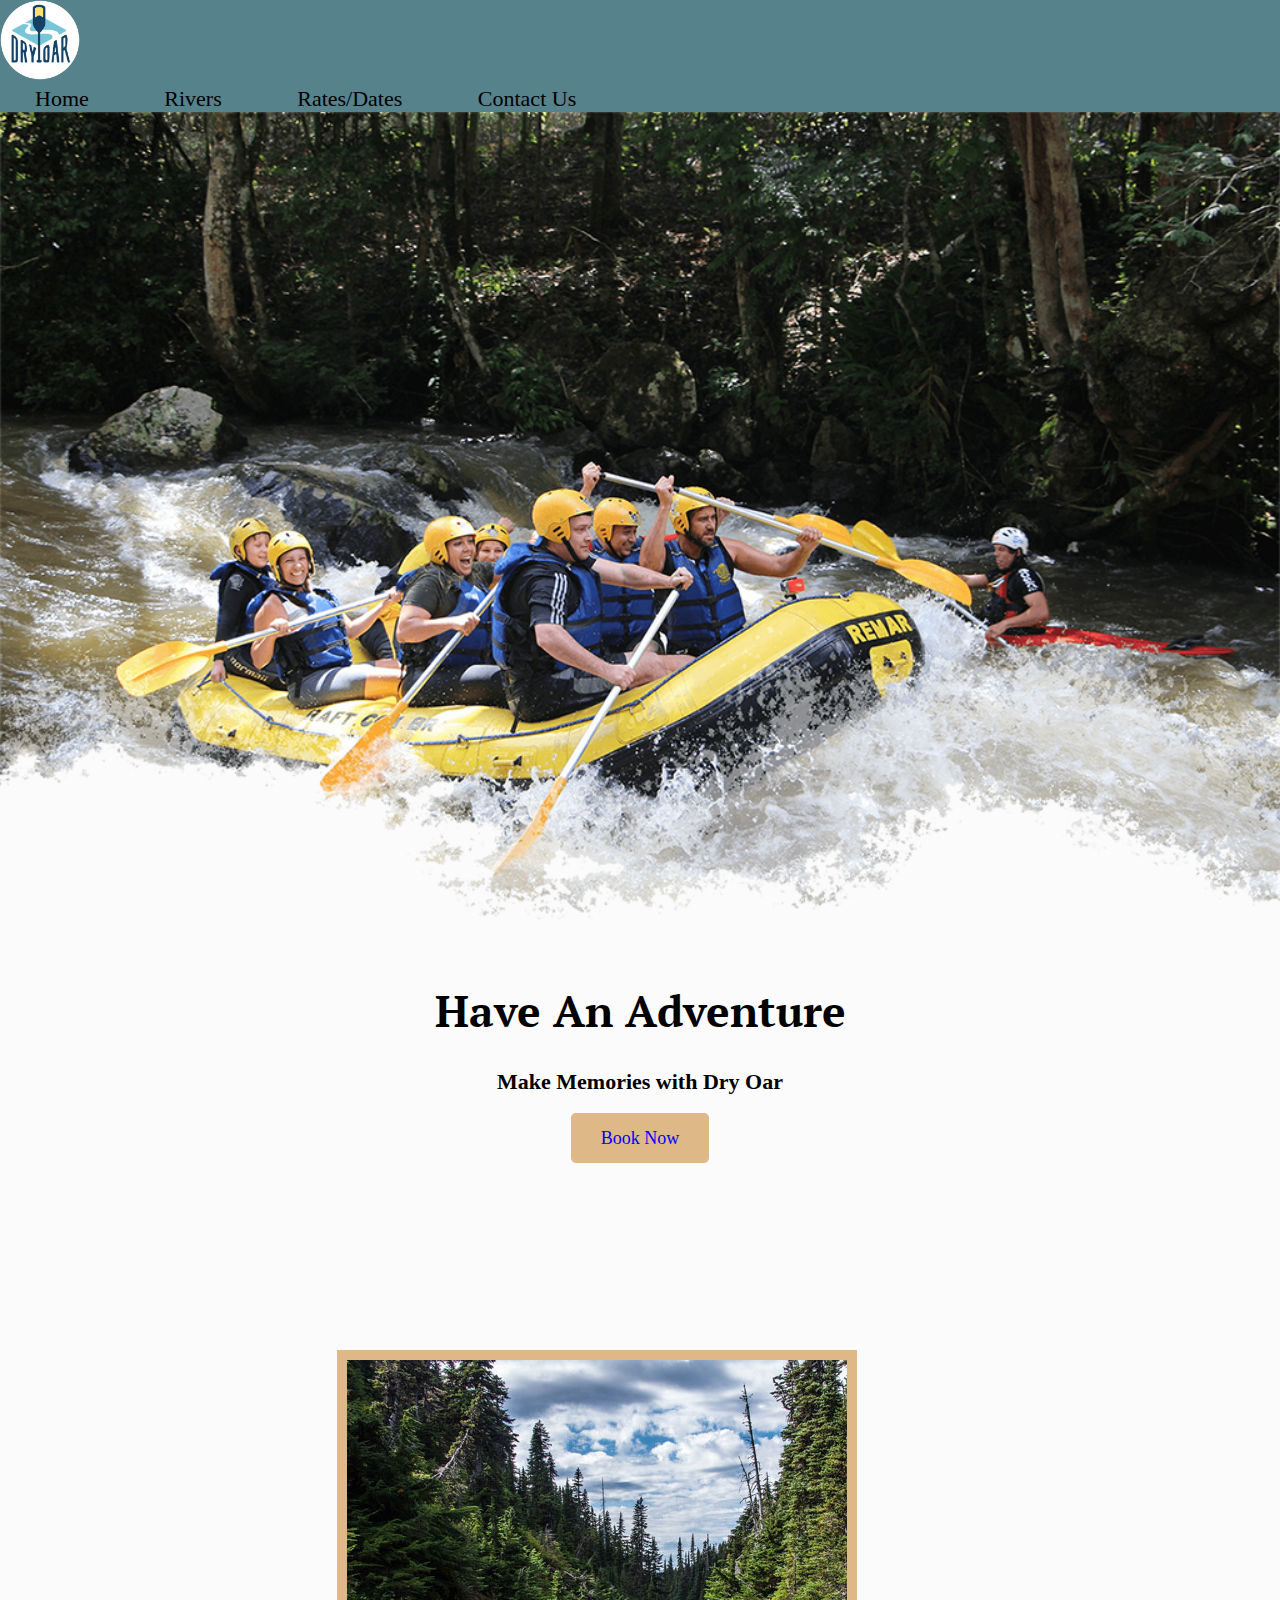
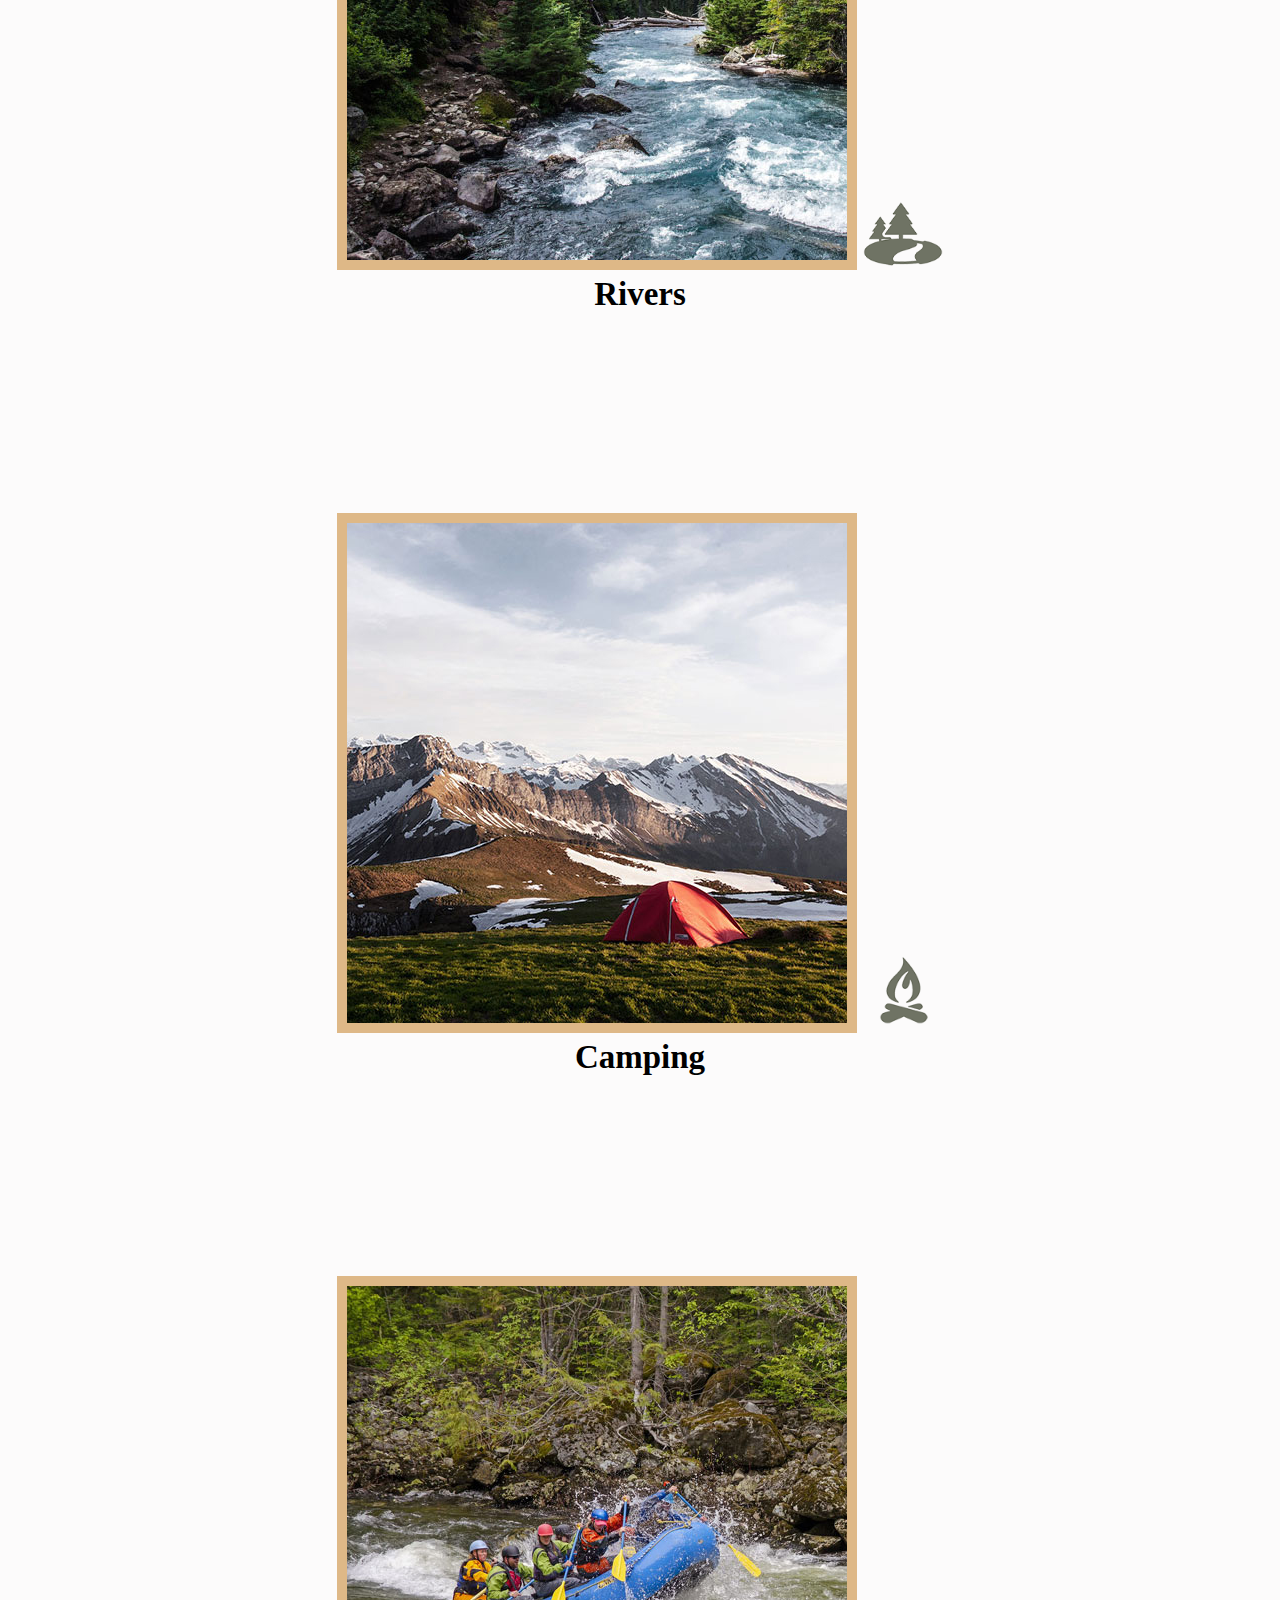
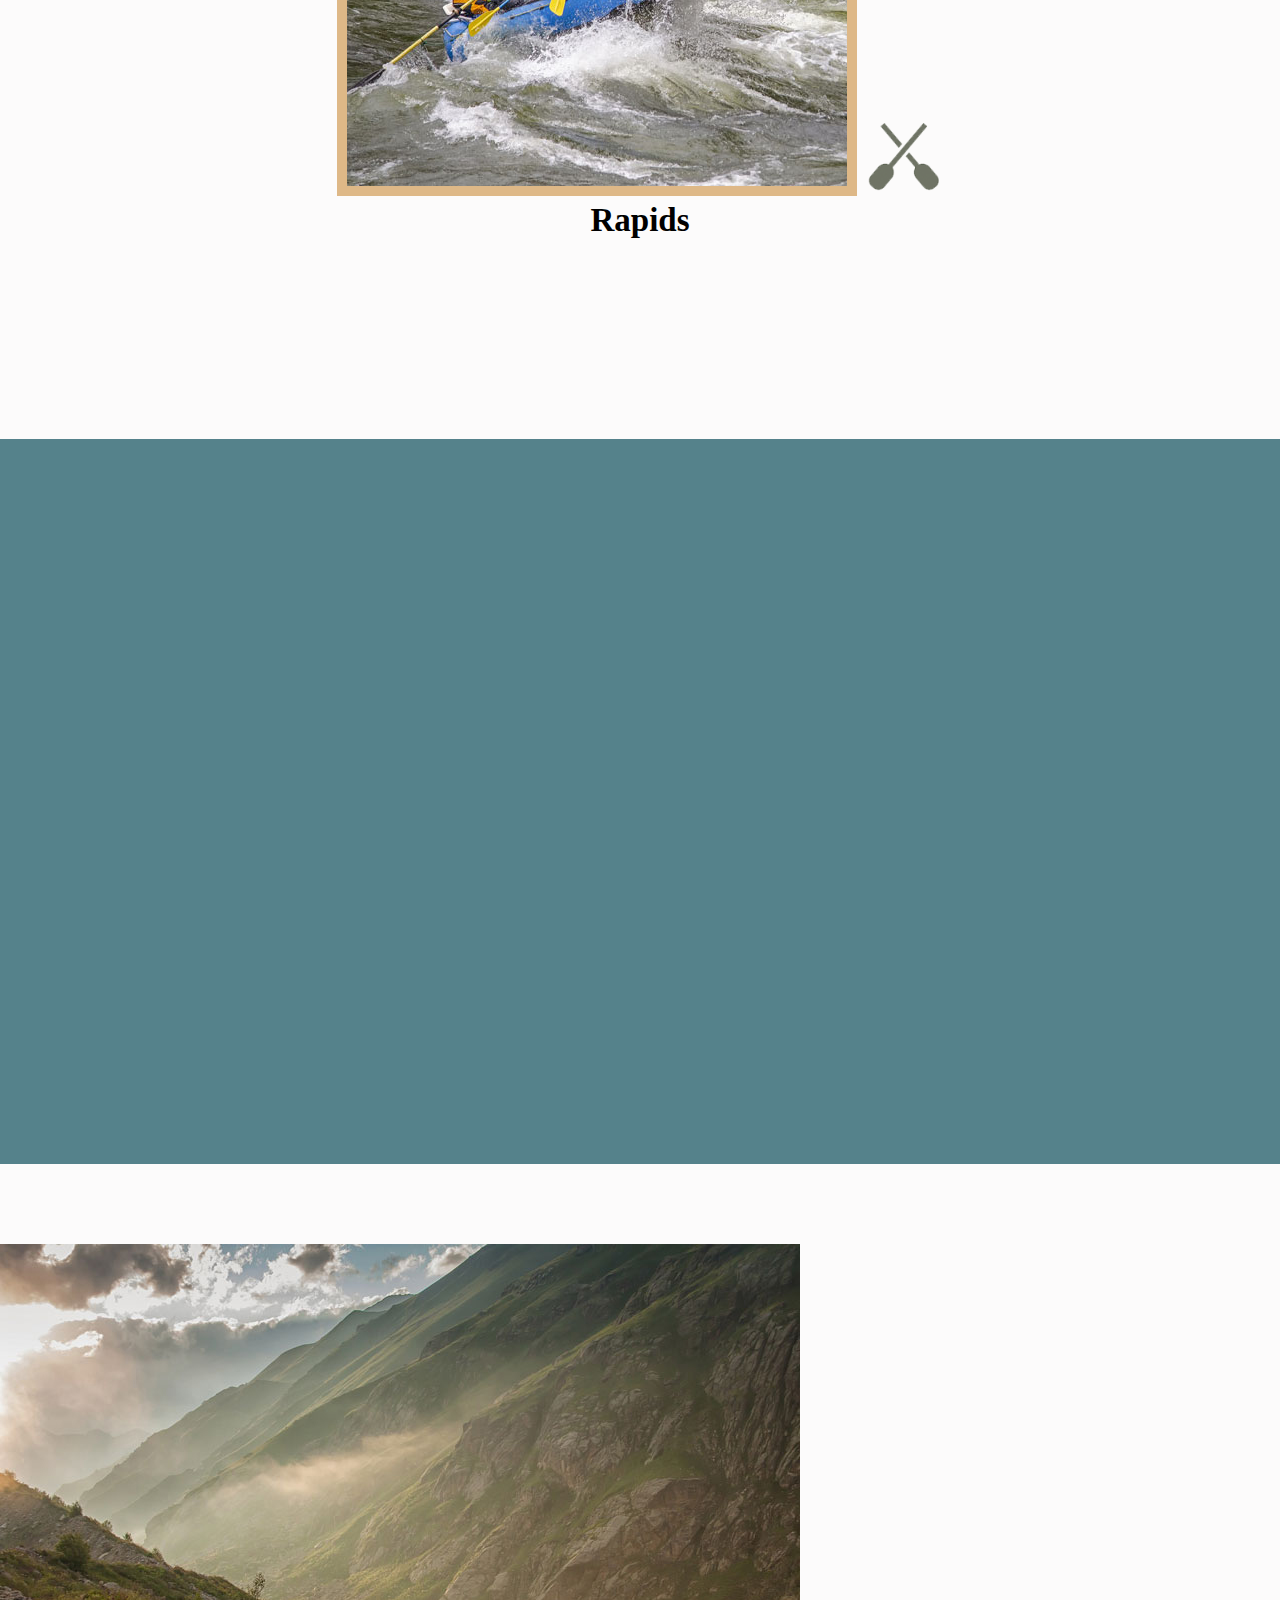
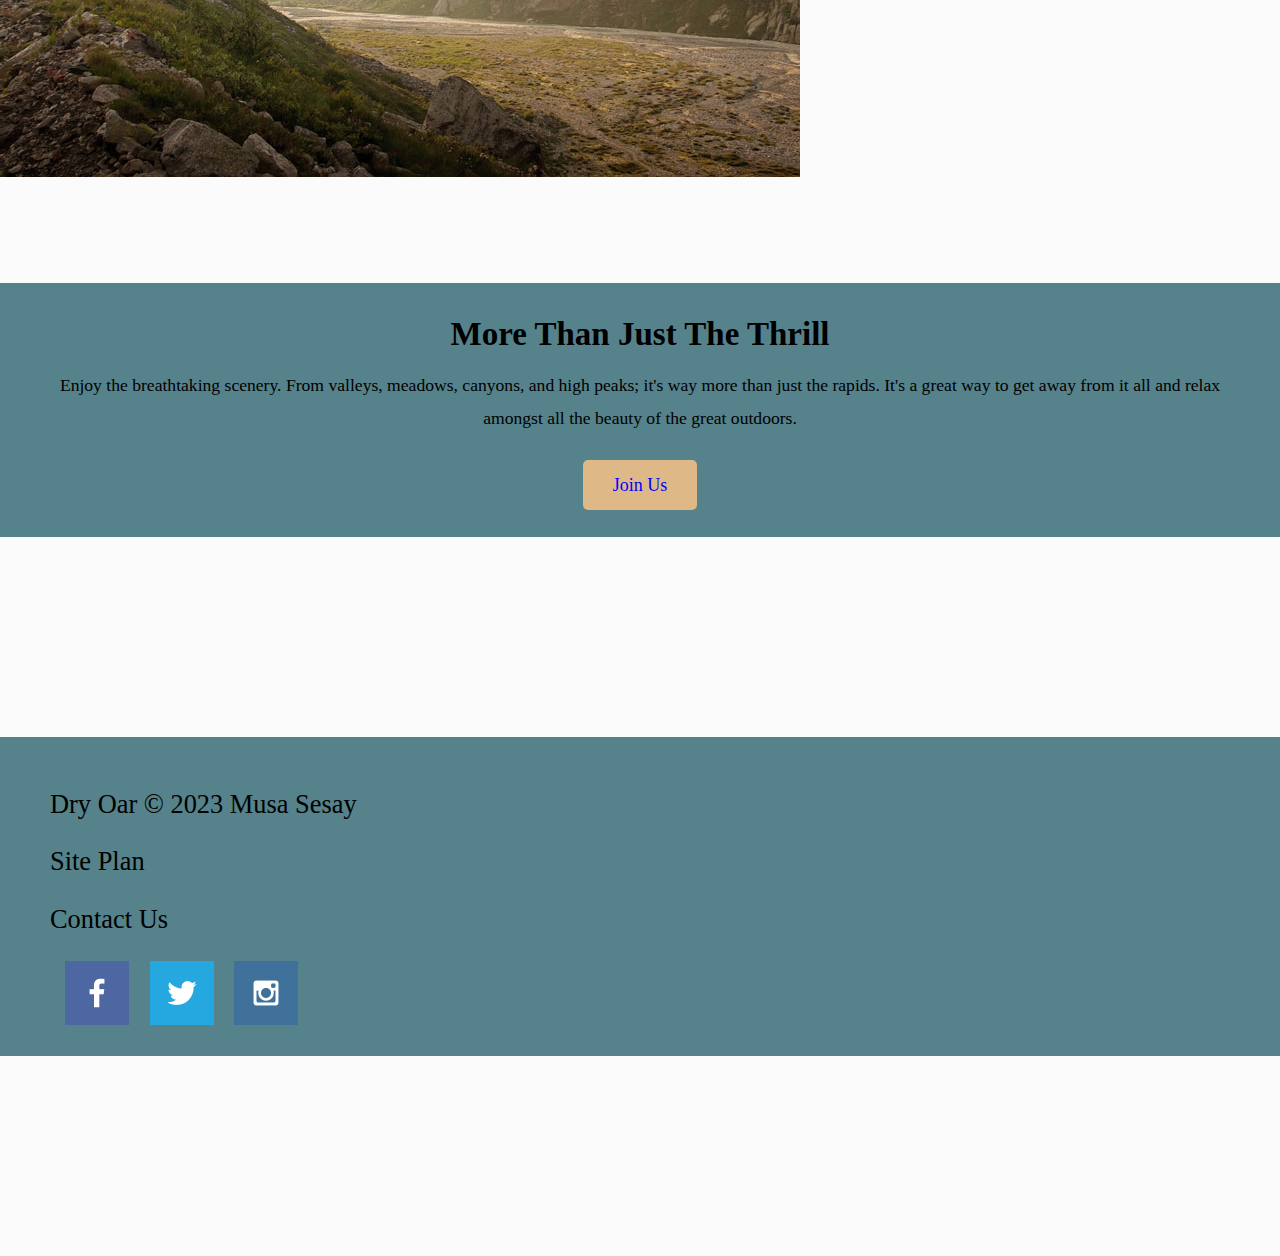
==== index.html @ 0ef4d2da "real code" ====
<!DOCTYPE html>
<html lang="en">
<head>
    <meta charset="UTF-8">
    <meta http-equiv="X-UA-Compatible" content="IE=edge">
    <meta name="viewport" content="width=device-width, initial-scale=1.0">
    <title>Dry Oar Home page</title>
    <link rel="stylesheet" href="wwr/styles/style.css">
</head>
<body>
    <div id="content">
    <header>
        <a id="logo_link" href="index.html">
            <img class="logo" src="wwr/images/logo.png" alt="Dry Oar Logo">
        </a>
        <nav>
            <a href="index.html">Home</a>
            <a href="#">Rivers</a>
            <a href="site-plan-rafting.html">Rates/Dates</a>
            <a href="contactus.html">Contact Us</a>
            
        </nav>
    </header>
    <div id="hero">
        <div id="hero-box">
            <img id="hero-img" src="wwr/images/hero.png" alt="People enjoying white water rafting">
        </div>
        <section id="hero-msg">
            <h1 class="home-title">Have An Adventure</h1>
            <h4>Make Memories with Dry Oar </h4>
            <div class='button-box'>
                <a class='book' href="contactus.html">Book Now</a>
            </div>
        </section>
    <main class="home-grid">
        <section class="rivers-card">
            <img class="card-img" src="wwr/images/rivers.jpg" alt="river in forest">
            <img class="icon" src="wwr/images/river_icon.png" alt="river icon">
            <h2>Rivers</h2>
        </section>
        <section class="camping-card">
            <img class="card-img" src="wwr/images/camping.jpg" alt="tent in mountains">
            <img class="icon" src="wwr/images/fire_icon.png" alt="fire icon">
            <h2>Camping</h2>
        </section>
        <section class="rapids-card">
            <img class="card-img" src="wwr/images/rapids.jpg" alt="rafting boat">
            <img class="icon" src="wwr/images/oars.png" alt="oars icon">
            <h2>Rapids</h2>
        </section>
          <div id="background"></div>
        <img class="mountains" src="wwr/images/mountains.jpg" alt="Misty mountains">
        <section class="msg">
            <h2>More Than Just The Thrill</h2>
            <p>Enjoy the breathtaking scenery. From valleys, meadows, canyons, and high peaks; it's way more than just the rapids. It's a great way to get away from it all and relax amongst all the beauty of the great outdoors. </p>
            <a class='join' href="wwr/rivers.html">Join Us</a>
        </section>
    </main>
    
     <footer>
        <p>Dry Oar &copy; 2023 Musa Sesay</p>
        <p><a href="site-plan-rafting.html">Site Plan</a></p>
        <p><a href="contactus.html">Contact Us</a></p>
        <div class="social">
            <a href="https://facebook.com" target="_blank">
                <img src="wwr/images/facebook.png" alt="fb icon">
            </a>
            <a href="https://twitter.com" target="_blank">
                <img src="wwr/images/twitter.png" alt="twitter icon">
            </a>
            <a href="https://instagram.com" target="_blank">
                <img src="wwr/images/instagram.png" alt="instagram icon">
            </a>
     </footer>
     </div>
</body>
</html>
---- wwr/styles/style.css ----
@import url('https://fonts.googleapis.com/css2?family=PT+Serif&family=Roboto:wght@900&display=swap');
#content{
    max-width: 1600px;
    margin: 0 auto;
}

nav a{
    text-align: center;
    color: black;
    text-decoration: none;
    padding: 35px;
} 


#hero-msg h1, #hero-msg h4{
    text-align: center;
    color: black;
}

.button-box{
    text-align: center;
    color: black;
}

main section{
    text-align: center;
    color: black;
}

#background{
    height: 725px;
    background-color: lightblue;
}

body {
    background-color: #fcfbfb; 
    font-family: 'PT Serif', 'Roboto' sans-serif;
    font-size: 22px;
    margin: 0;
    padding: 0;
}
header {
    background-color:#55828b;
}
nav a:hover {
    background-color: blue;
    color: white;
}

.book, .join{
   background-color:  burlywood;
    color: blue;
    font-size: 18px;
    text-decoration: none;
    padding: 15px 30px;
    margin-top: 50px;
    border-radius: 5px;
}

.book:hover, .join:hover{
   background-color: black;
   color: white;

}

#background{
  background-color: #55828b;
  margin-bottom: 80px;
}

.msg{
  background-color: #55828b;
  line-height: 1.5em;
  padding: 35px;
  margin-top: 100px;
}

footer{
    background: #55828b;
    color:black;
    padding: 25px 50px;
    margin: 200px 0;
}

.home-title{
    color: black;
    font-family: 'PT Serif', 'Roboto', sans-serif;
    font-size: 2em;
    margin-top: 10px;
}

h4{
    color:black;
}

.msg h2{
   color: black;
}

.msg p{
  color: black;
  font-size: .8em;
  padding-bottom: 15px;
}


footer a{
 color: black;
  text-decoration: none;
}

footer a:hover{
   color: blue  
}

.logo{
    width:80px;
}

.icon{
    width: 80px;
    padding-top: 10px;
}

#hero-img{
    width: 100%;
}

footer p{
    font-size: 1.2em;
}

footer p a:hover{
    text-align: underline;
}

h2{
    margin:0;
}

#logo_link{
   padding-top: 5px;
}

footer .social img{
    padding-left: 15px;
}

.rivers-card, .camping-card, .rapids-card {
    margin: 200px 0;
}

.card-img{
    border: 10px solid burlywood
}

main section img{
    box-sizing: border-box;
}
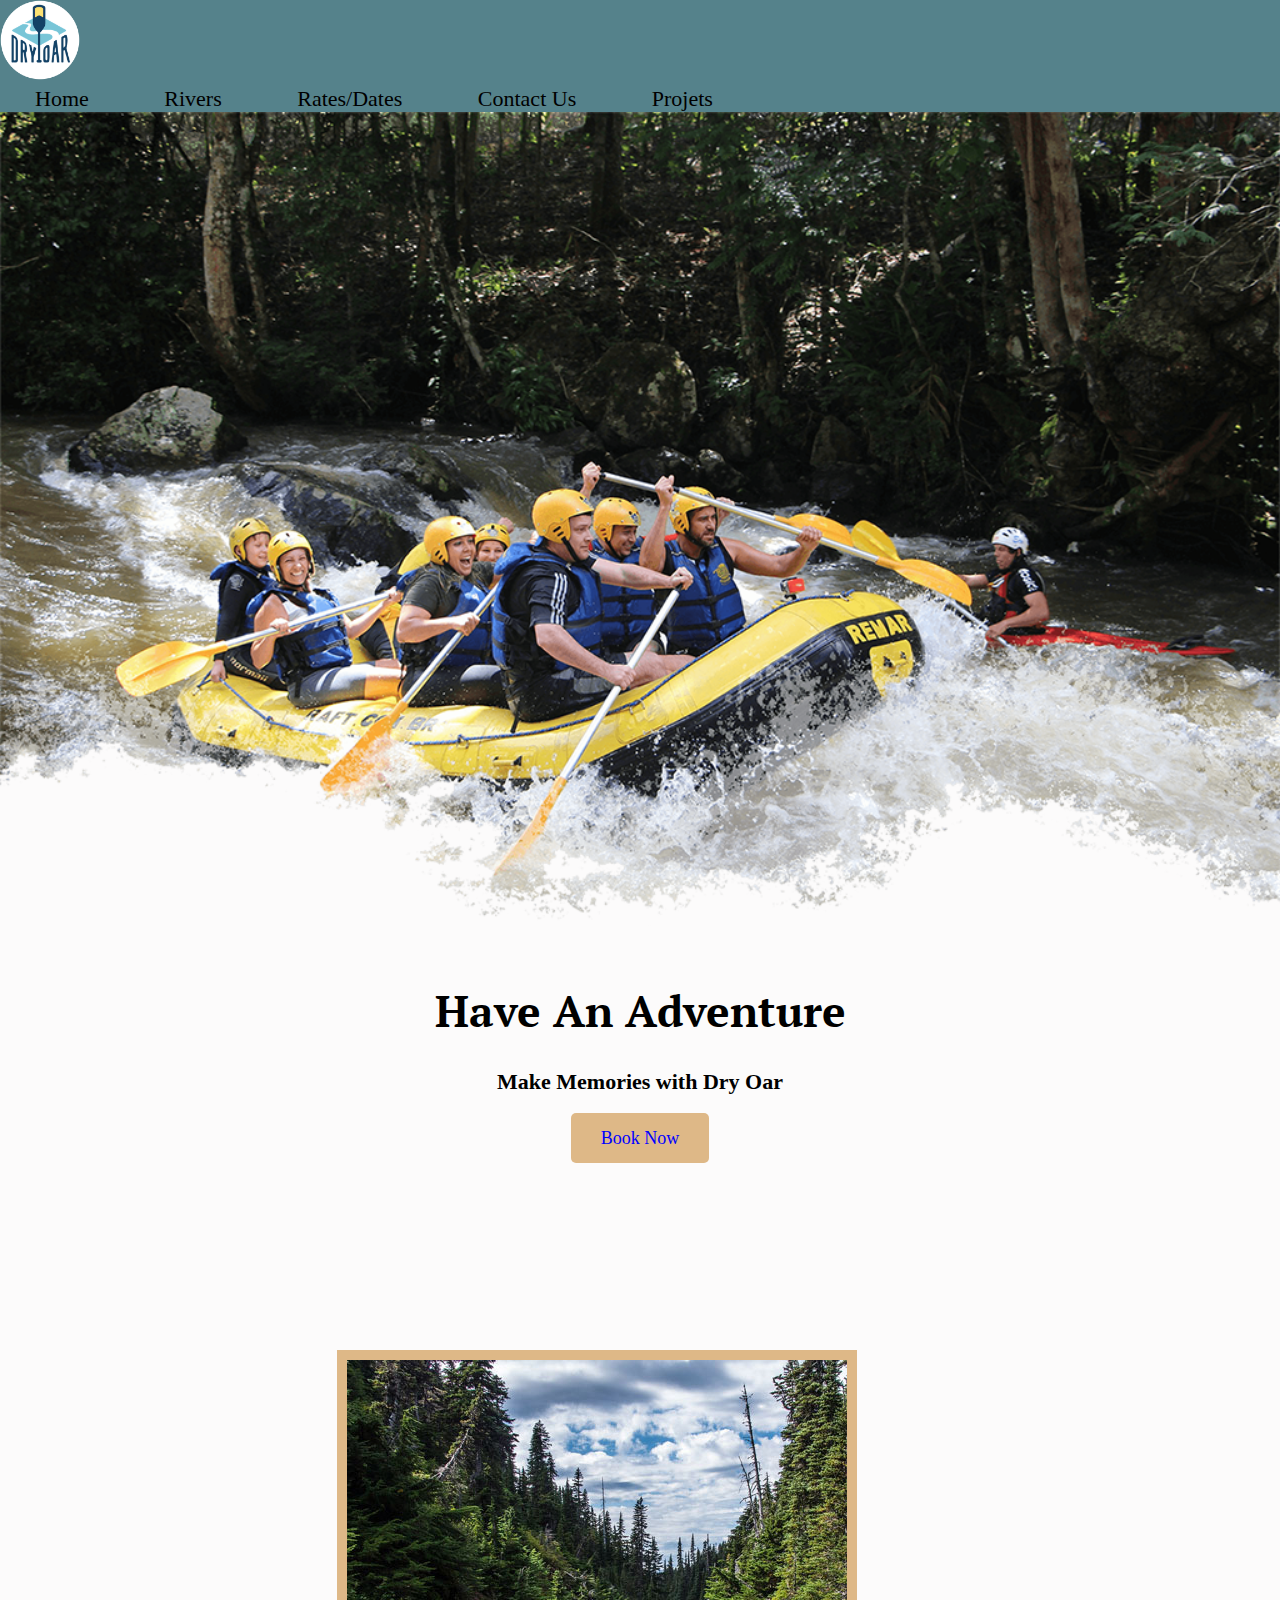
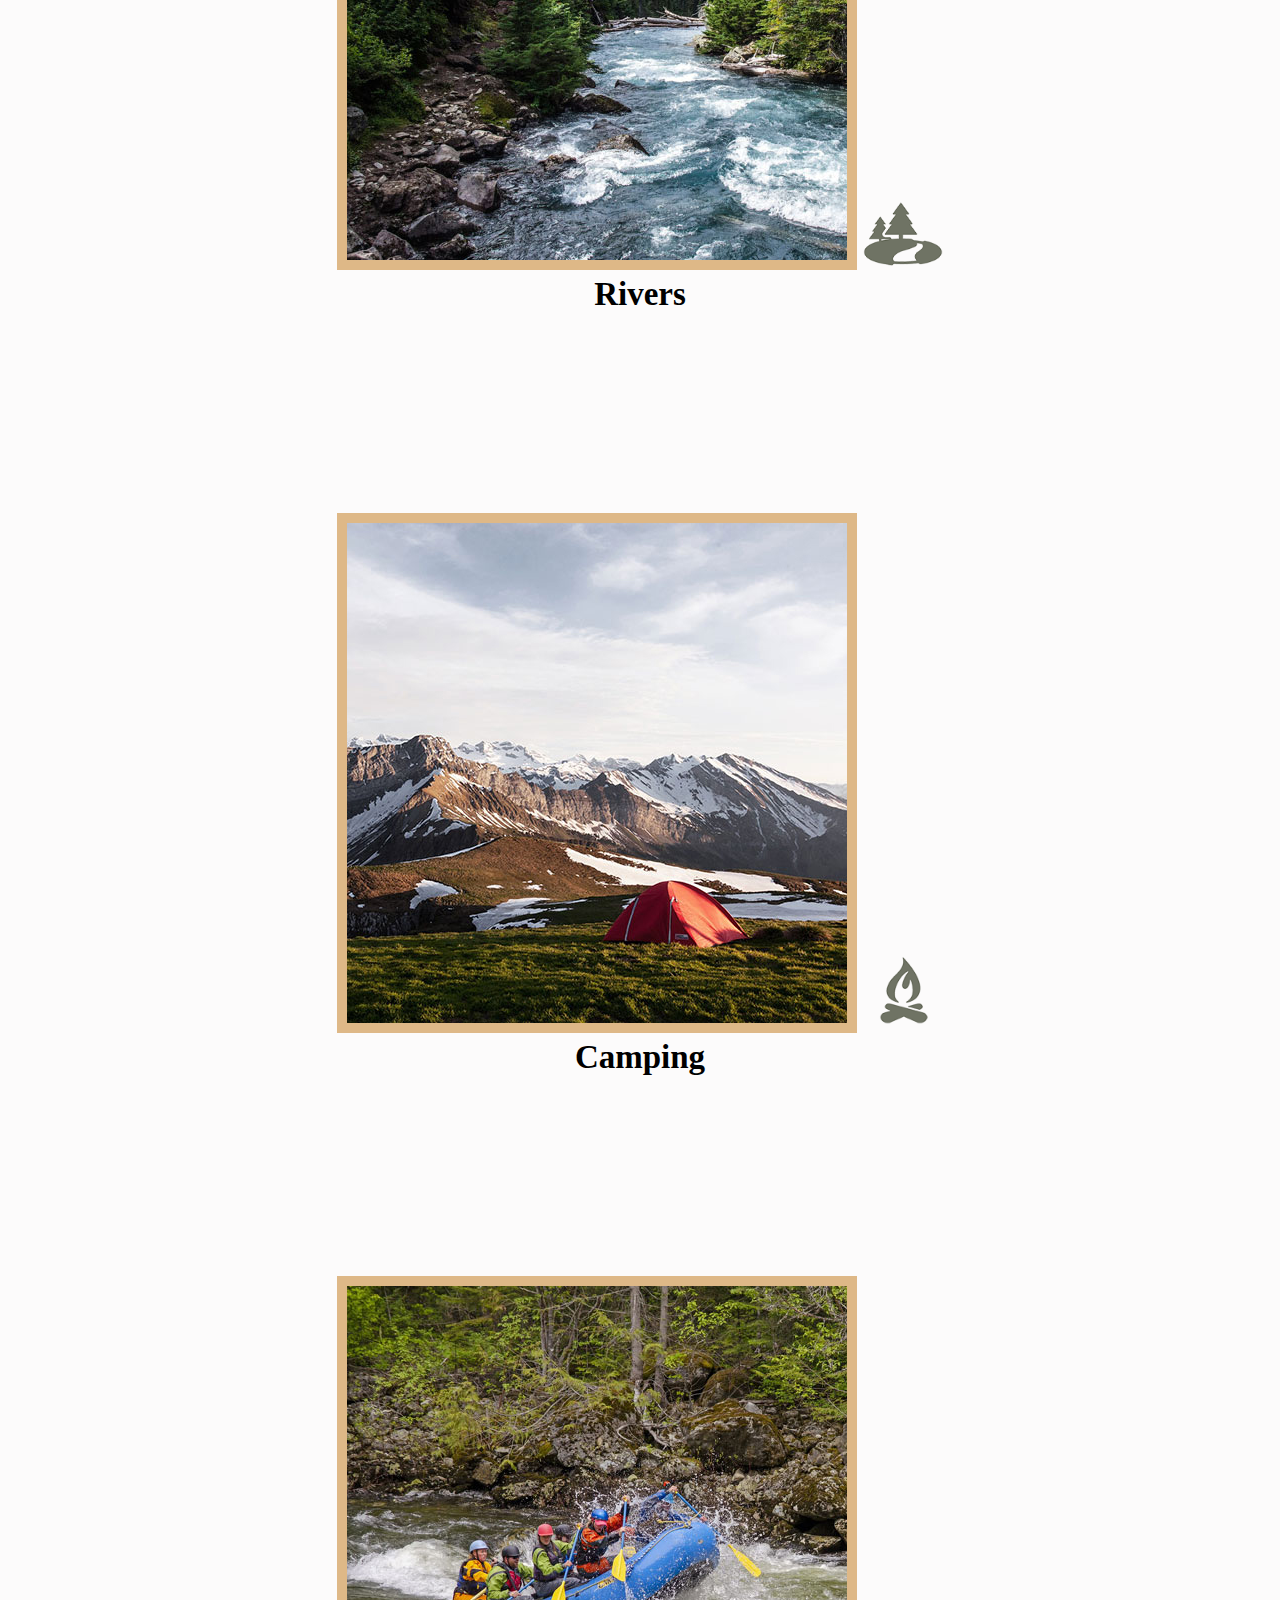
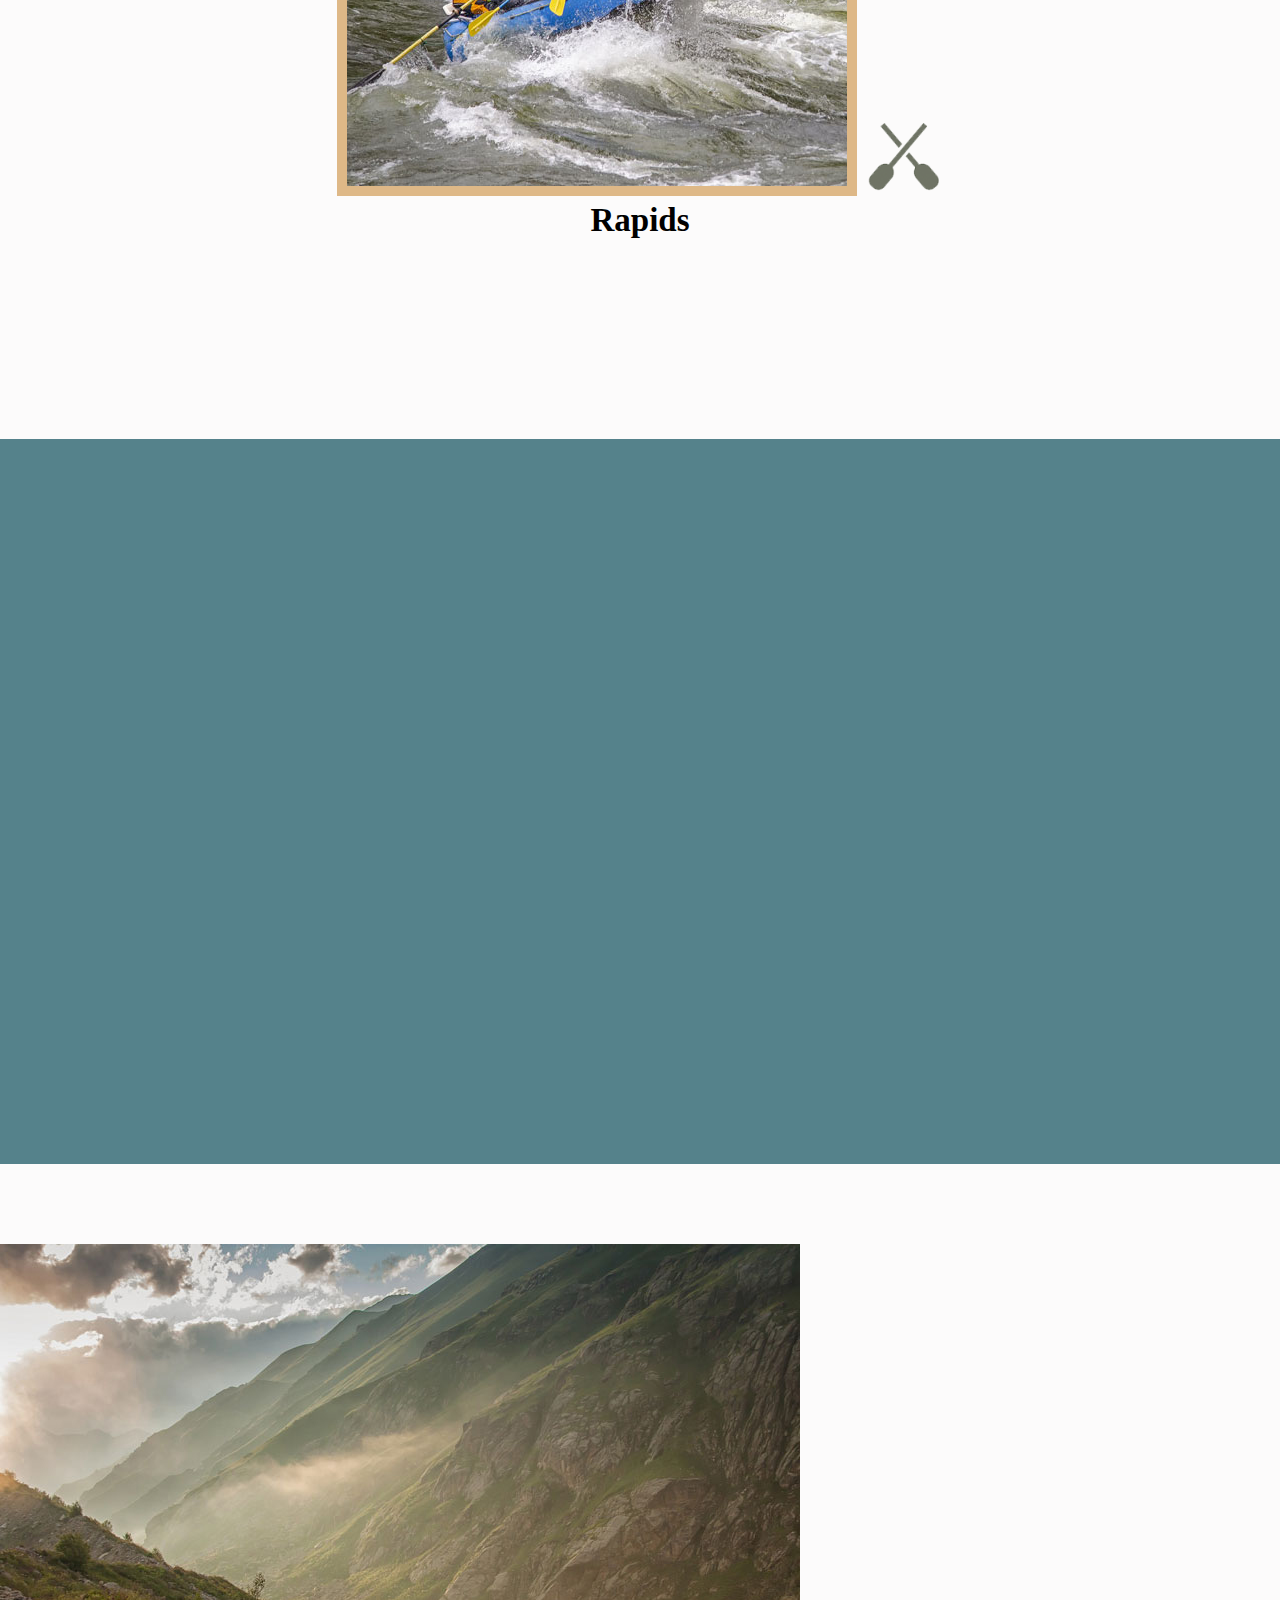
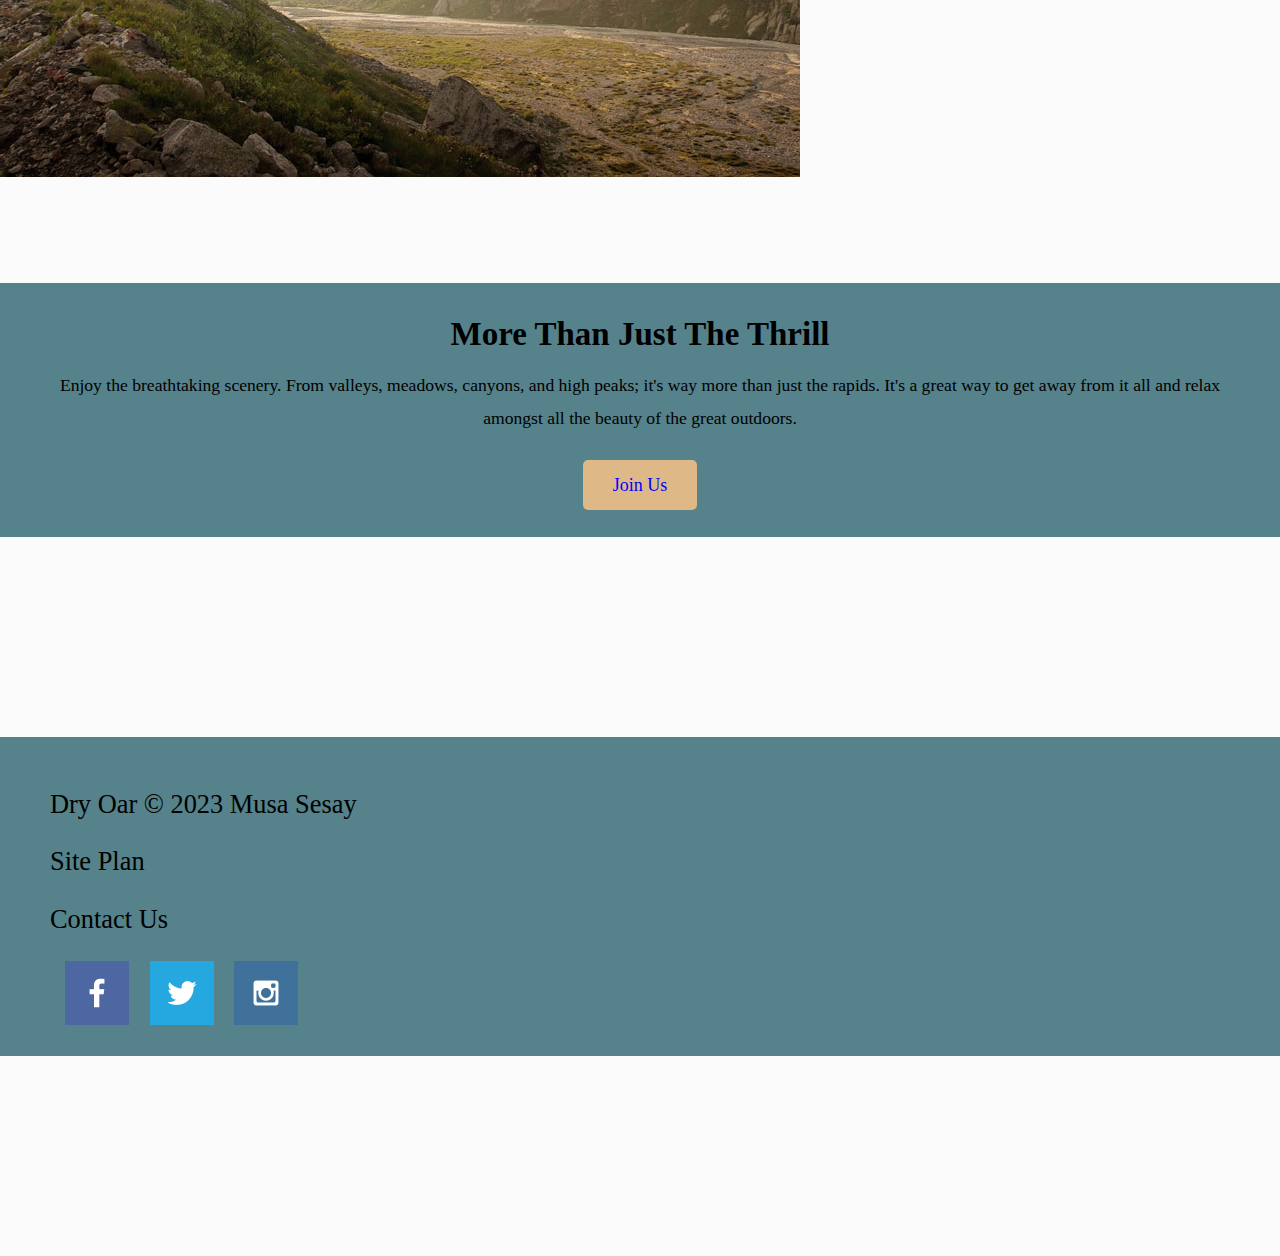
==== commit 967d6fb4: "nw ch" ====
--- a/index.html
+++ b/index.html
@@ -1,5 +1,6 @@
 <!DOCTYPE html>
 <html lang="en">
+
 <head>
     <meta charset="UTF-8">
     <meta http-equiv="X-UA-Compatible" content="IE=edge">
@@ -7,71 +8,74 @@
     <title>Dry Oar Home page</title>
     <link rel="stylesheet" href="wwr/styles/style.css">
 </head>
+
 <body>
     <div id="content">
-    <header>
-        <a id="logo_link" href="index.html">
-            <img class="logo" src="wwr/images/logo.png" alt="Dry Oar Logo">
-        </a>
-        <nav>
-            <a href="index.html">Home</a>
-            <a href="#">Rivers</a>
-            <a href="site-plan-rafting.html">Rates/Dates</a>
-            <a href="contactus.html">Contact Us</a>
-            
-        </nav>
-    </header>
-    <div id="hero">
-        <div id="hero-box">
-            <img id="hero-img" src="wwr/images/hero.png" alt="People enjoying white water rafting">
-        </div>
-        <section id="hero-msg">
-            <h1 class="home-title">Have An Adventure</h1>
-            <h4>Make Memories with Dry Oar </h4>
-            <div class='button-box'>
-                <a class='book' href="contactus.html">Book Now</a>
+        <header>
+            <a id="logo_link" href="index.html">
+                <img class="logo" src="wwr/images/logo.png" alt="Dry Oar Logo">
+            </a>
+            <nav>
+                <a href="index.html">Home</a>
+                <a href="#">Rivers</a>
+                <a href="site-plan-rafting.html">Rates/Dates</a>
+                <a href="contactus.html">Contact Us</a>
+                <a href="#">Projets</a>
+
+            </nav>
+        </header>
+        <div id="hero">
+            <div id="hero-box">
+                <img id="hero-img" src="wwr/images/hero.png" alt="People enjoying white water rafting">
             </div>
-        </section>
-    <main class="home-grid">
-        <section class="rivers-card">
-            <img class="card-img" src="wwr/images/rivers.jpg" alt="river in forest">
-            <img class="icon" src="wwr/images/river_icon.png" alt="river icon">
-            <h2>Rivers</h2>
-        </section>
-        <section class="camping-card">
-            <img class="card-img" src="wwr/images/camping.jpg" alt="tent in mountains">
-            <img class="icon" src="wwr/images/fire_icon.png" alt="fire icon">
-            <h2>Camping</h2>
-        </section>
-        <section class="rapids-card">
-            <img class="card-img" src="wwr/images/rapids.jpg" alt="rafting boat">
-            <img class="icon" src="wwr/images/oars.png" alt="oars icon">
-            <h2>Rapids</h2>
-        </section>
-          <div id="background"></div>
-        <img class="mountains" src="wwr/images/mountains.jpg" alt="Misty mountains">
-        <section class="msg">
-            <h2>More Than Just The Thrill</h2>
-            <p>Enjoy the breathtaking scenery. From valleys, meadows, canyons, and high peaks; it's way more than just the rapids. It's a great way to get away from it all and relax amongst all the beauty of the great outdoors. </p>
-            <a class='join' href="wwr/rivers.html">Join Us</a>
-        </section>
-    </main>
-    
-     <footer>
-        <p>Dry Oar &copy; 2023 Musa Sesay</p>
-        <p><a href="site-plan-rafting.html">Site Plan</a></p>
-        <p><a href="contactus.html">Contact Us</a></p>
-        <div class="social">
-            <a href="https://facebook.com" target="_blank">
-                <img src="wwr/images/facebook.png" alt="fb icon">
-            </a>
-            <a href="https://twitter.com" target="_blank">
-                <img src="wwr/images/twitter.png" alt="twitter icon">
-            </a>
-            <a href="https://instagram.com" target="_blank">
-                <img src="wwr/images/instagram.png" alt="instagram icon">
-            </a>
-     </footer>
-     </div>
+            <section id="hero-msg">
+                <h1 class="home-title">Have An Adventure</h1>
+                <h4>Make Memories with Dry Oar </h4>
+                <div class='button-box'>
+                    <a class='book' href="contactus.html">Book Now</a>
+                </div>
+            </section>
+            <main class="home-grid">
+                <section class="rivers-card">
+                    <img class="card-img" src="wwr/images/rivers.jpg" alt="river in forest">
+                    <img class="icon" src="wwr/images/river_icon.png" alt="river icon">
+                    <h2>Rivers</h2>
+                </section>
+                <section class="camping-card">
+                    <img class="card-img" src="wwr/images/camping.jpg" alt="tent in mountains">
+                    <img class="icon" src="wwr/images/fire_icon.png" alt="fire icon">
+                    <h2>Camping</h2>
+                </section>
+                <section class="rapids-card">
+                    <img class="card-img" src="wwr/images/rapids.jpg" alt="rafting boat">
+                    <img class="icon" src="wwr/images/oars.png" alt="oars icon">
+                    <h2>Rapids</h2>
+                </section>
+                <div id="background"></div>
+                <img class="mountains" src="wwr/images/mountains.jpg" alt="Misty mountains">
+                <section class="msg">
+                    <h2>More Than Just The Thrill</h2>
+                    <p>Enjoy the breathtaking scenery. From valleys, meadows, canyons, and high peaks; it's way more than just the rapids. It's a great way to get away from it all and relax amongst all the beauty of the great outdoors. </p>
+                    <a class='join' href="wwr/rivers.html">Join Us</a>
+                </section>
+            </main>
+
+            <footer>
+                <p>Dry Oar &copy; 2023 Musa Sesay</p>
+                <p><a href="site-plan-rafting.html">Site Plan</a></p>
+                <p><a href="contactus.html">Contact Us</a></p>
+                <div class="social">
+                    <a href="https://facebook.com" target="_blank">
+                        <img src="wwr/images/facebook.png" alt="fb icon">
+                    </a>
+                    <a href="https://twitter.com" target="_blank">
+                        <img src="wwr/images/twitter.png" alt="twitter icon">
+                    </a>
+                    <a href="https://instagram.com" target="_blank">
+                        <img src="wwr/images/instagram.png" alt="instagram icon">
+                    </a>
+            </footer>
+            </div>
 </body>
+
 </html>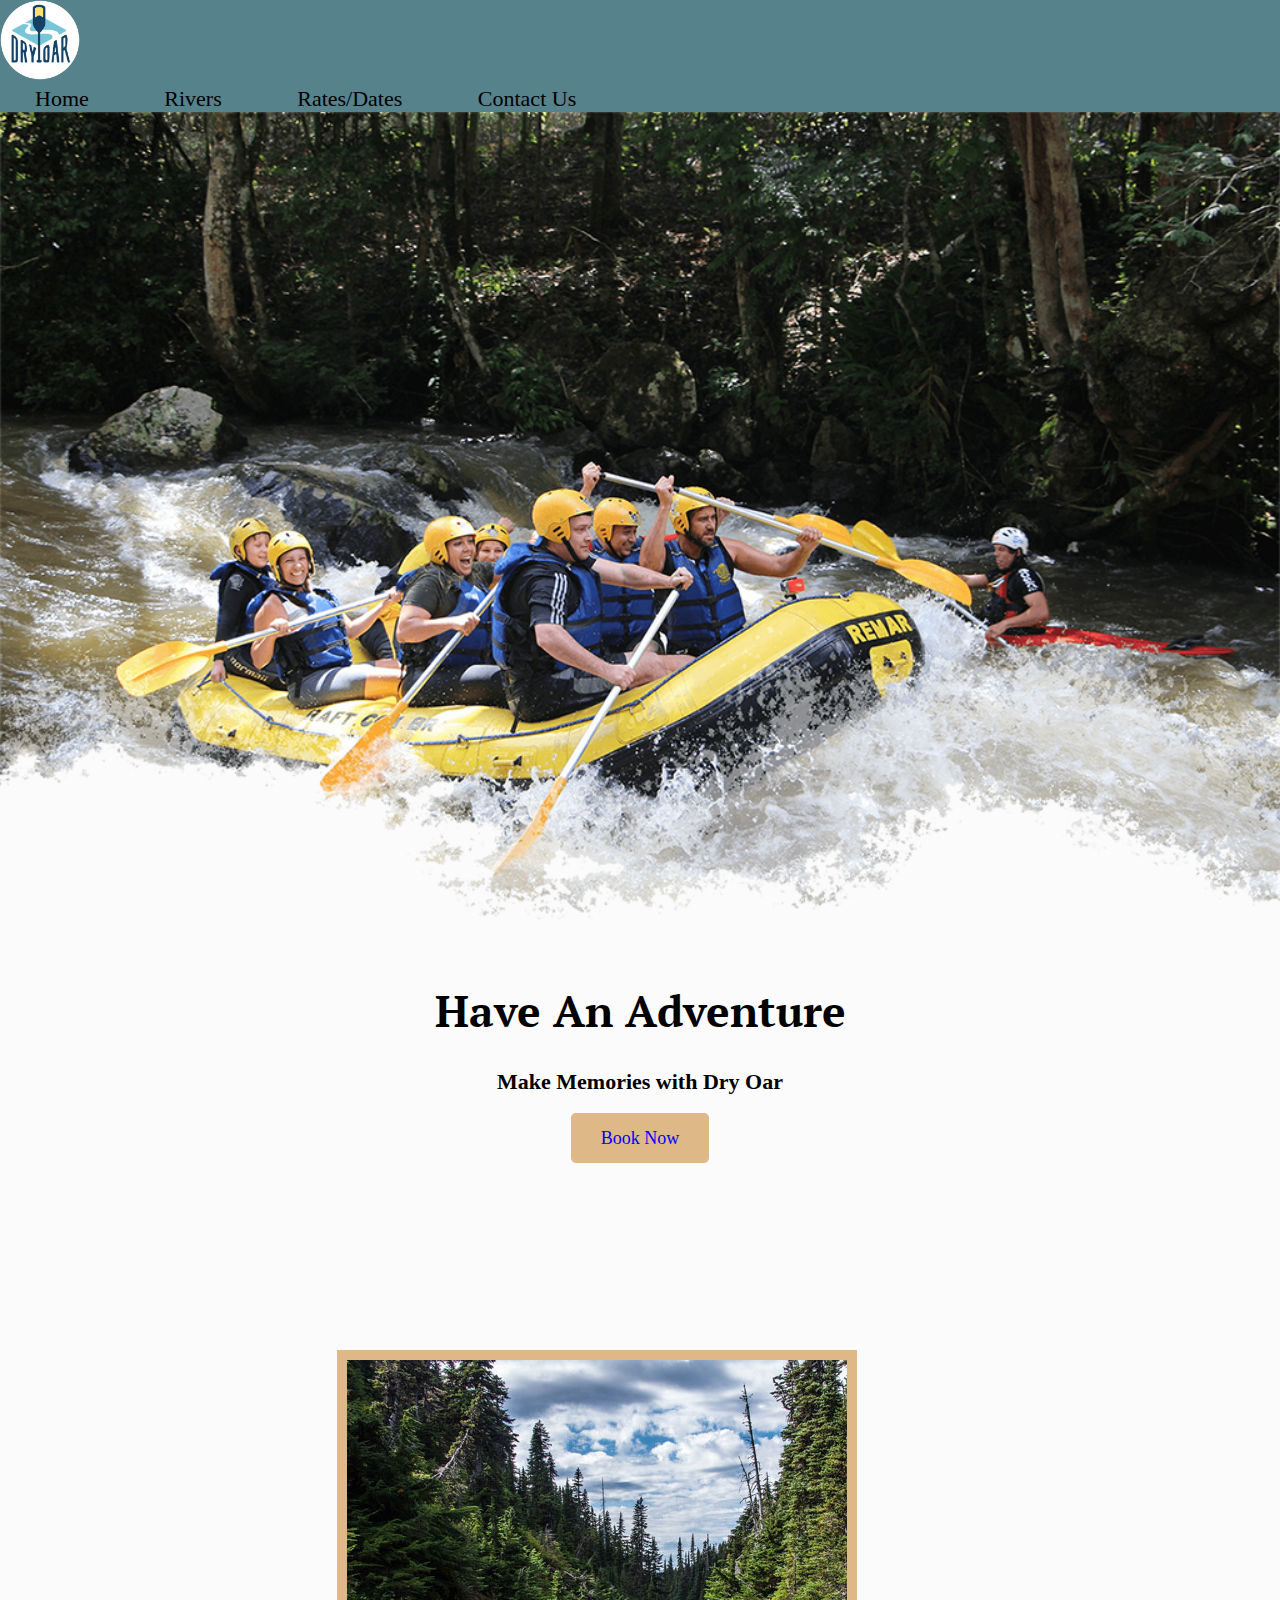
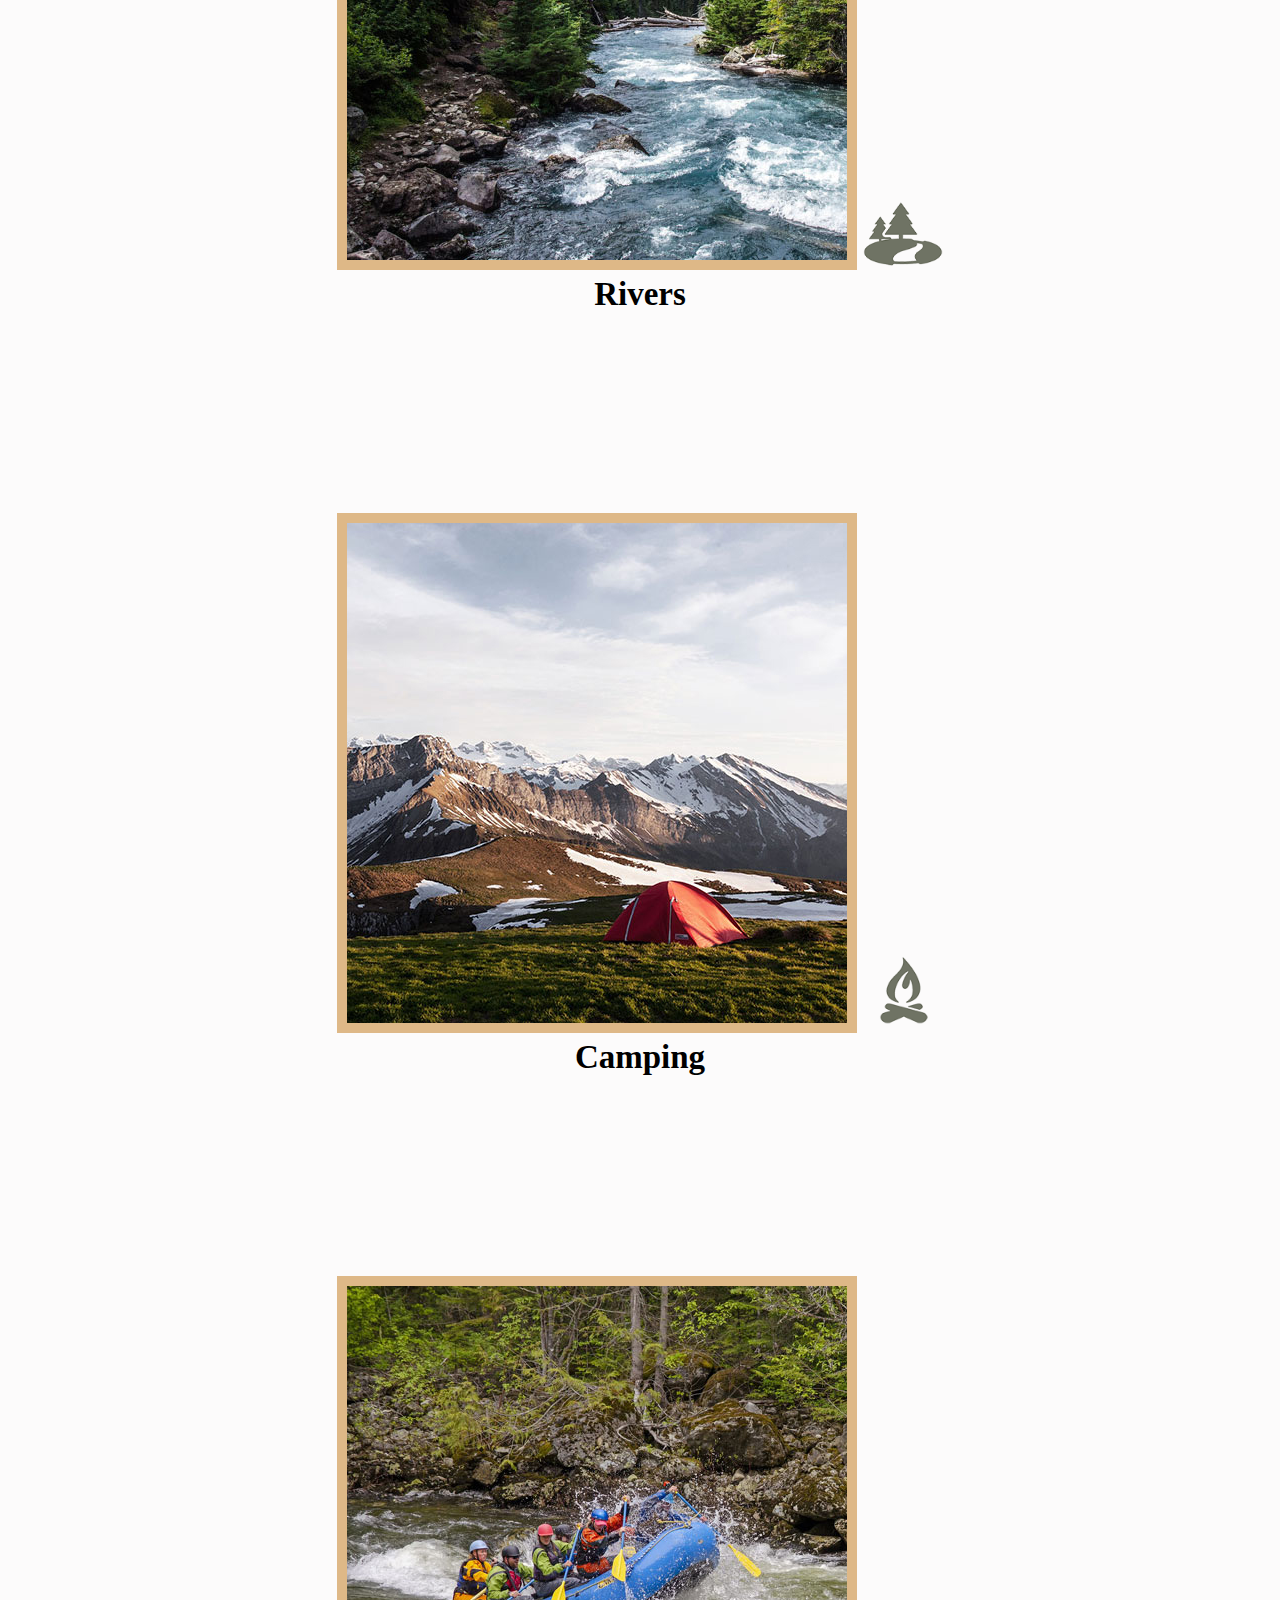
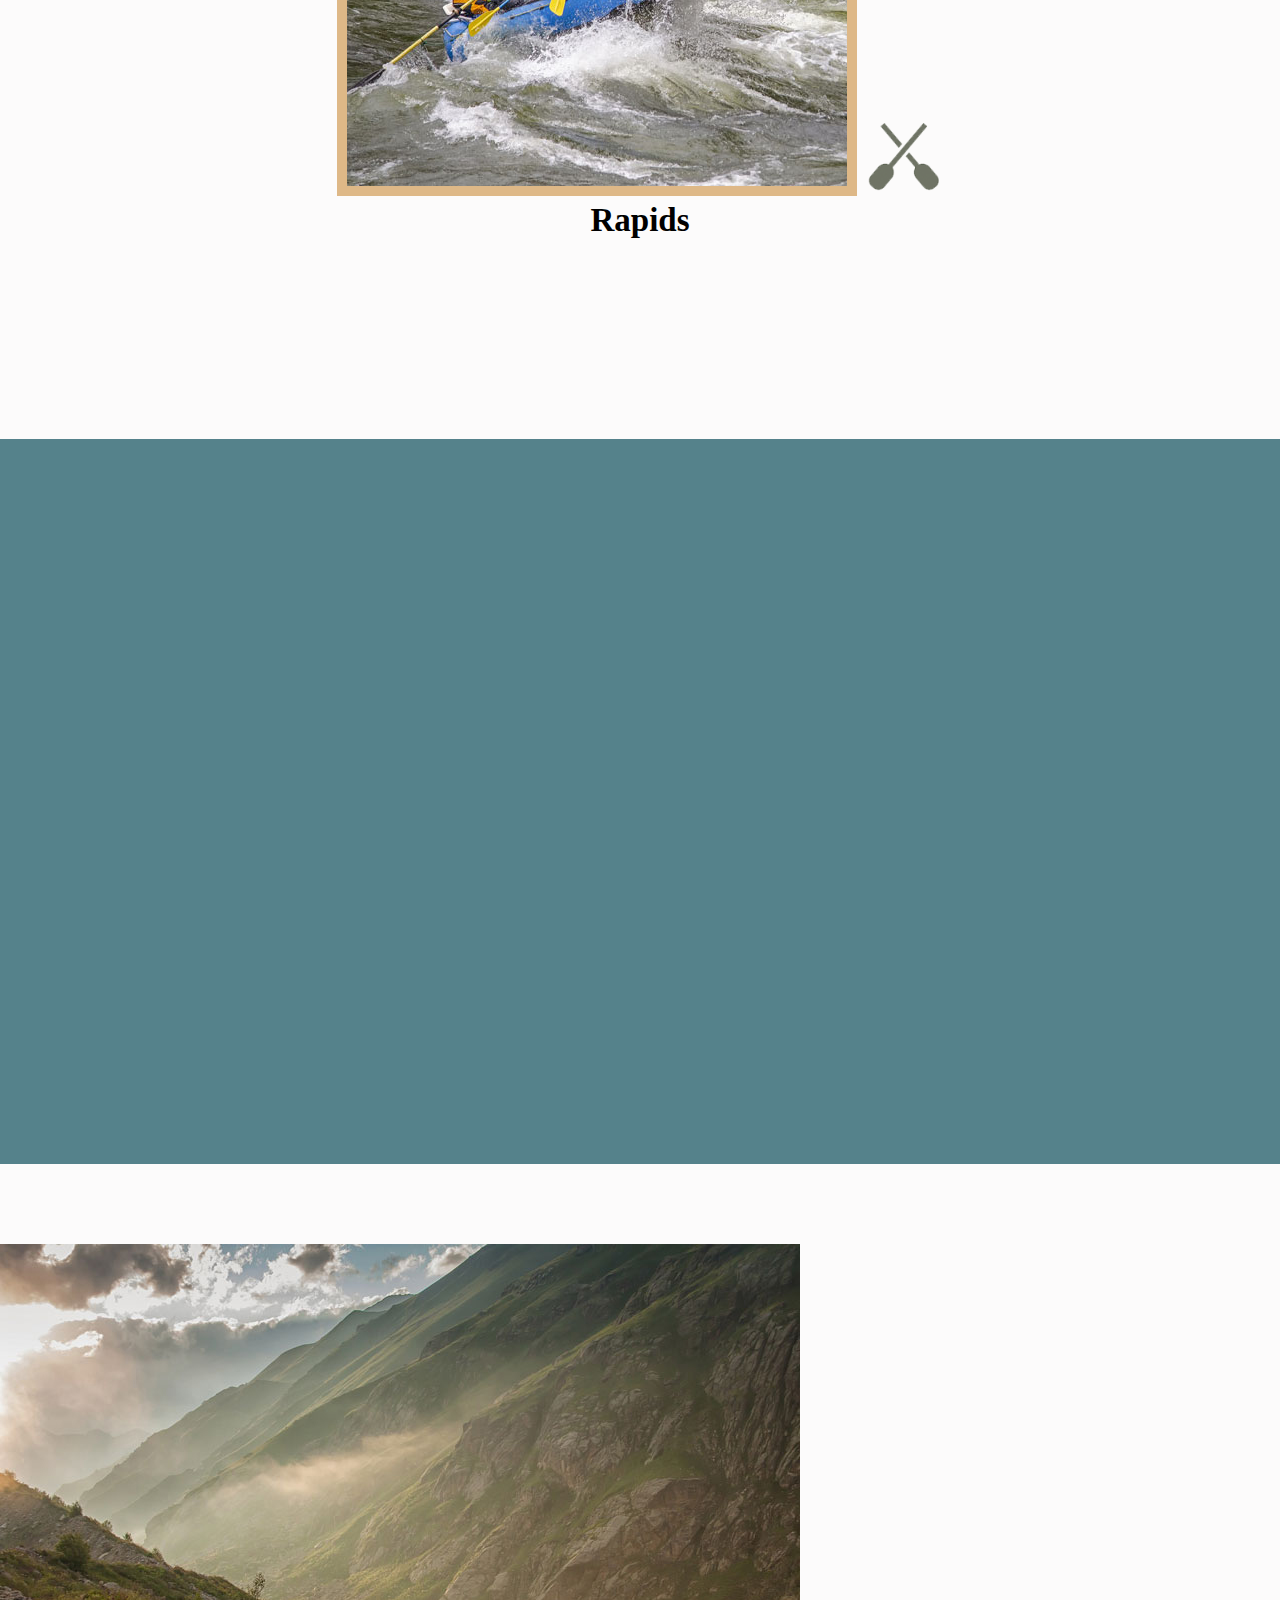
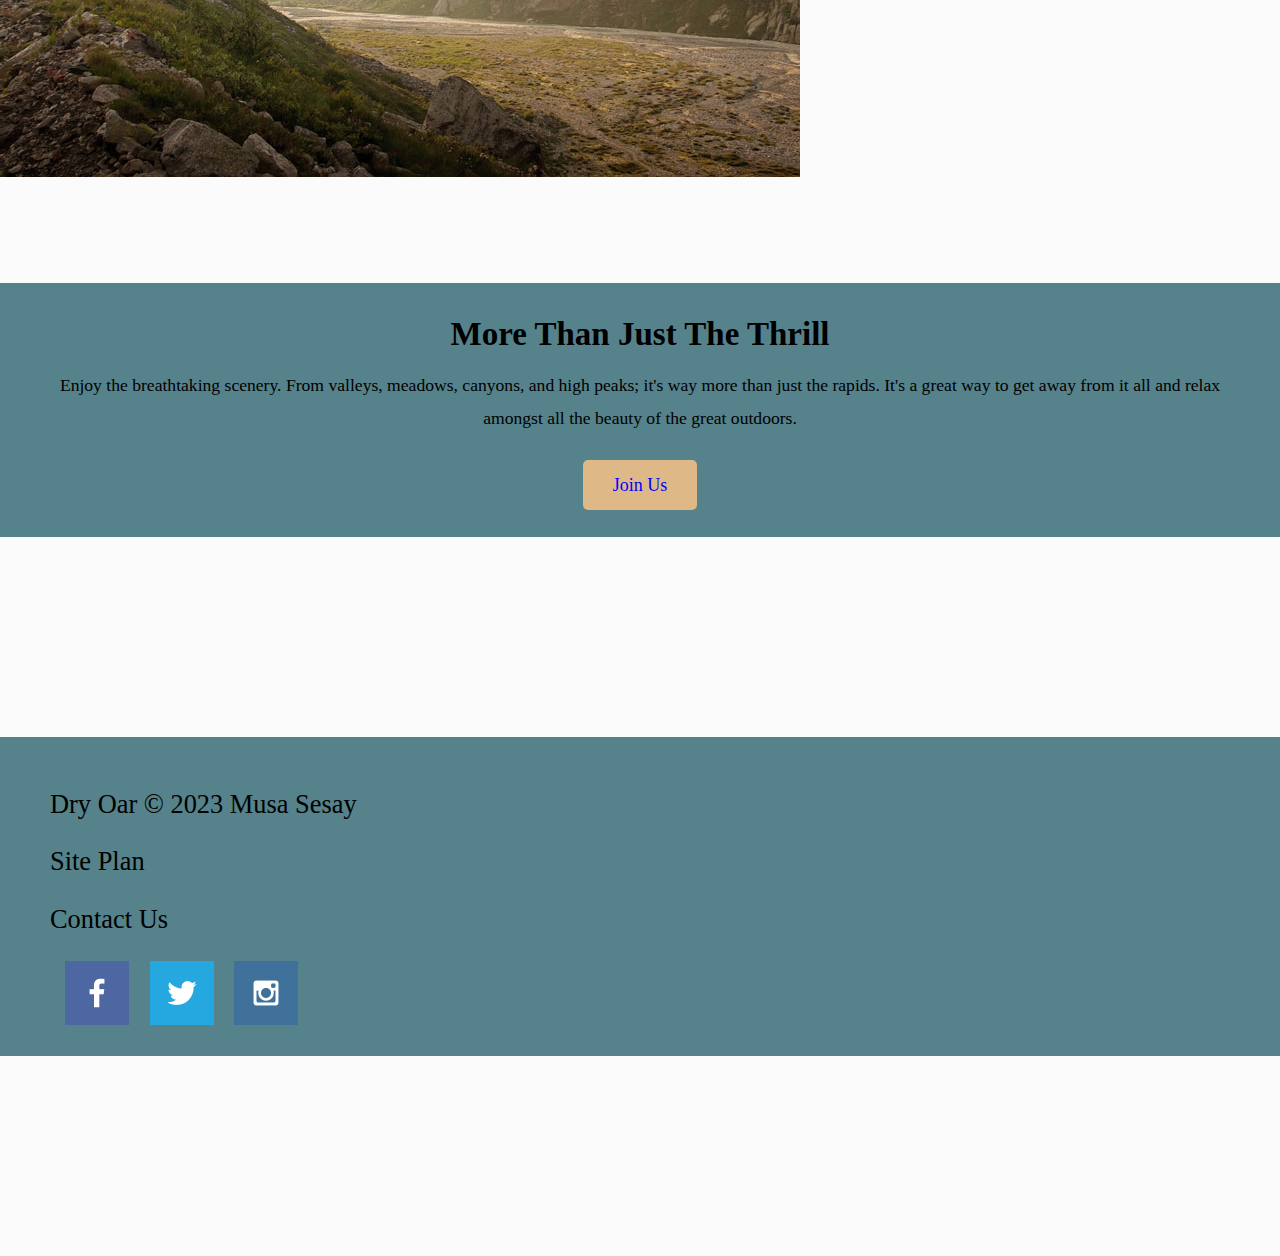
==== commit d980c6ff: "chambers" ====
--- a/index.html
+++ b/index.html
@@ -20,7 +20,7 @@
                 <a href="#">Rivers</a>
                 <a href="site-plan-rafting.html">Rates/Dates</a>
                 <a href="contactus.html">Contact Us</a>
-                <a href="#">Projets</a>
+
 
             </nav>
         </header>
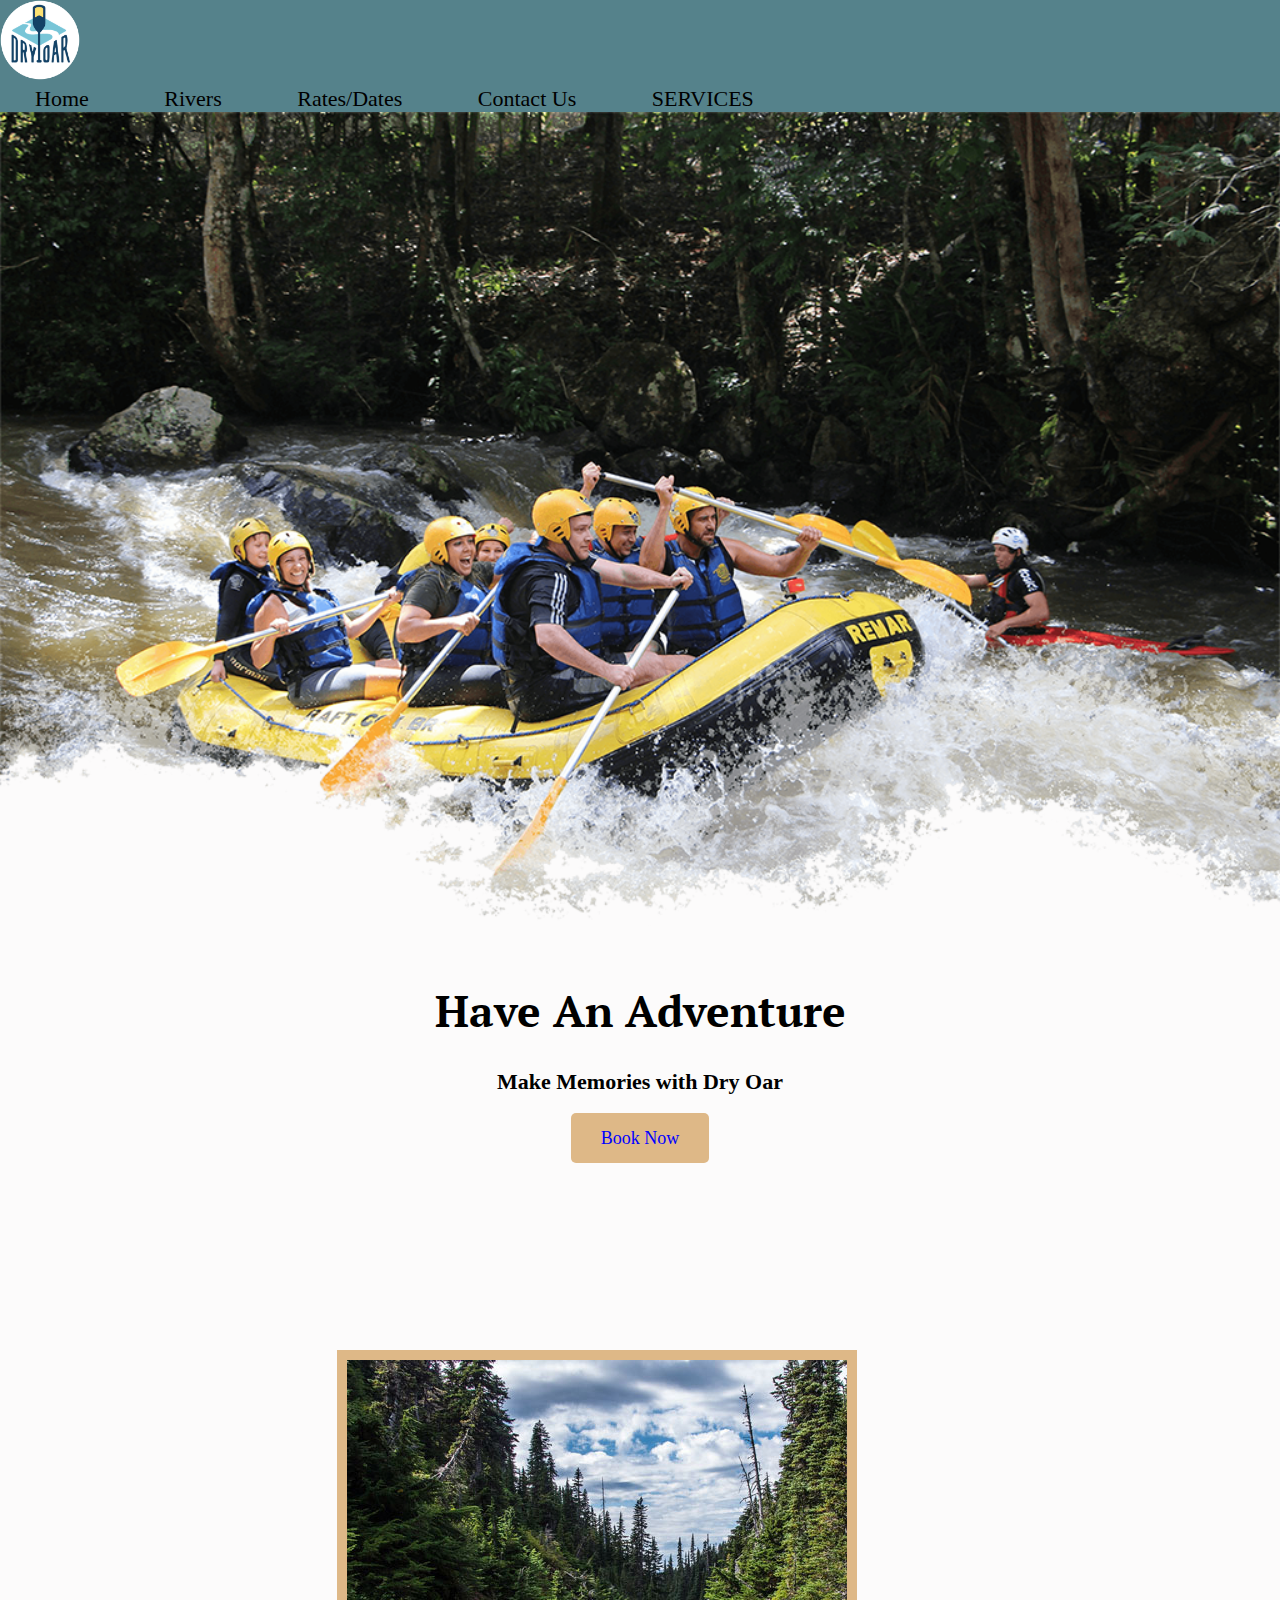
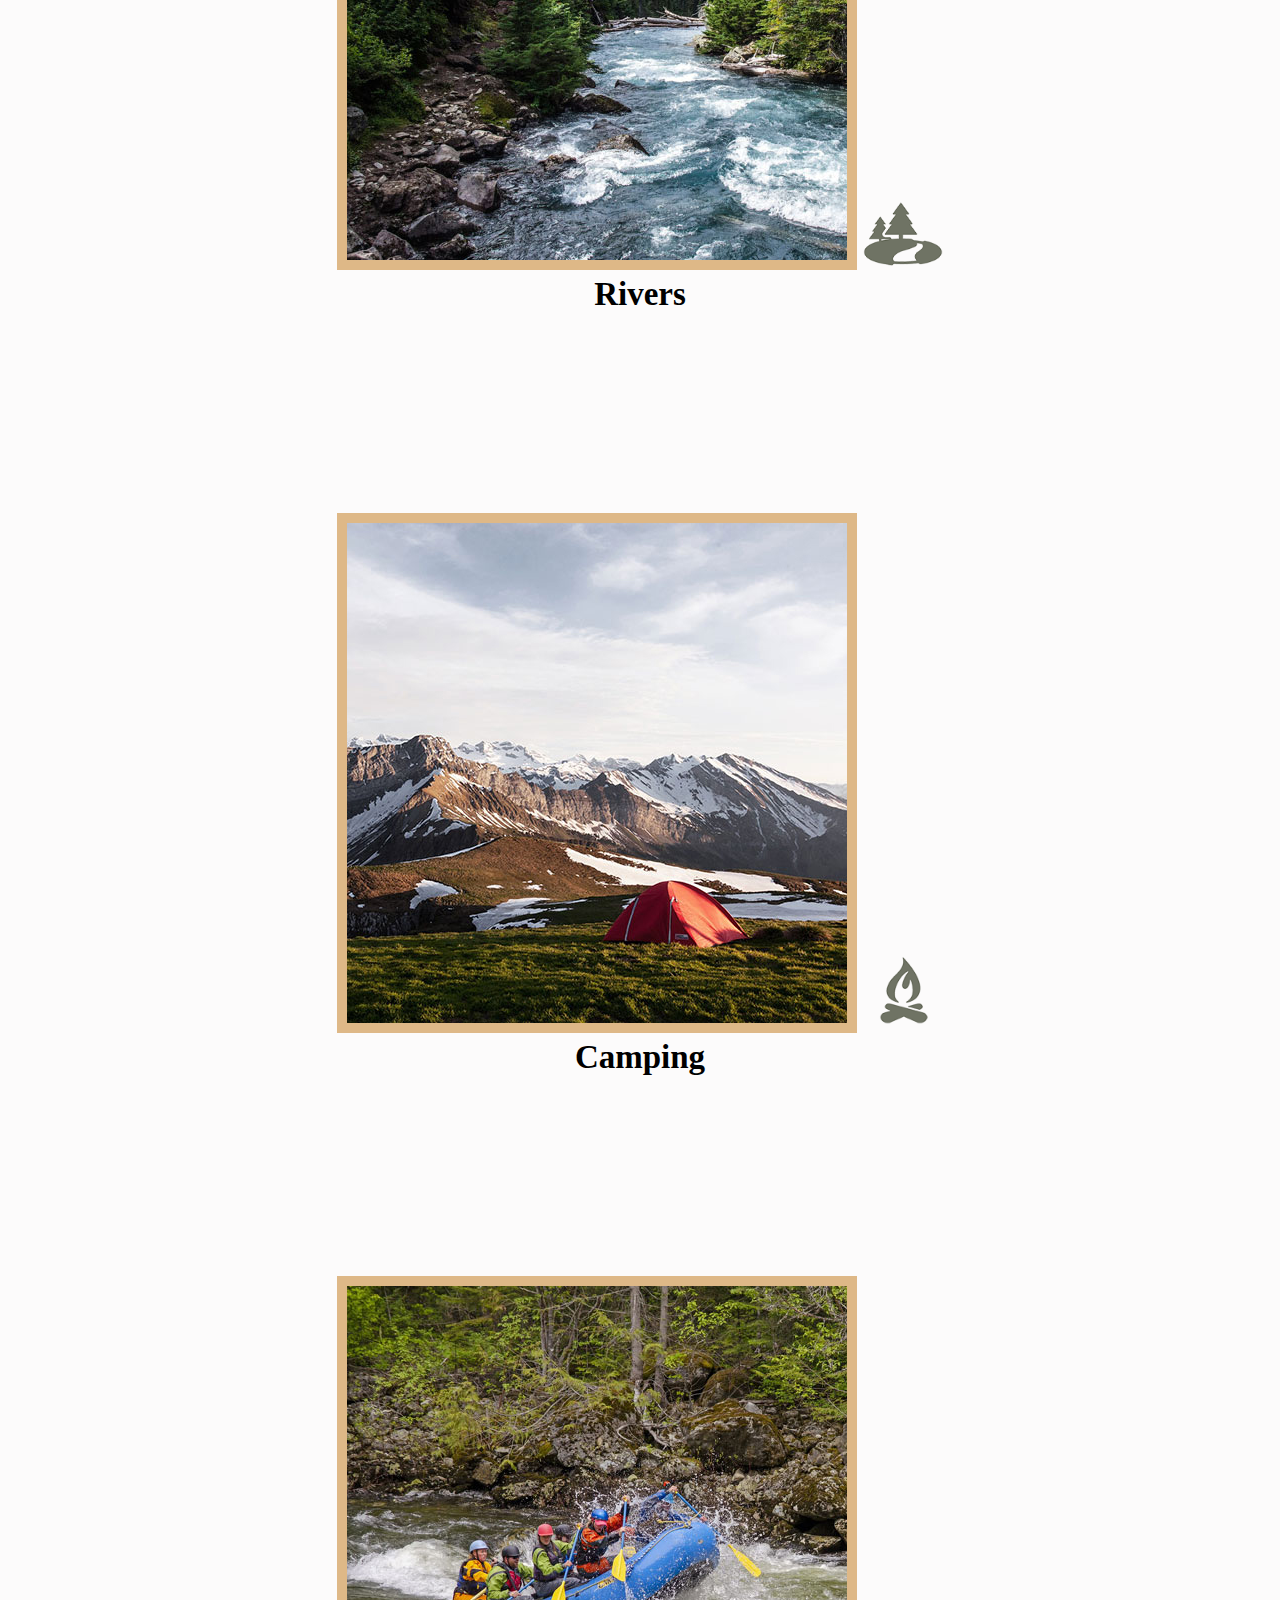
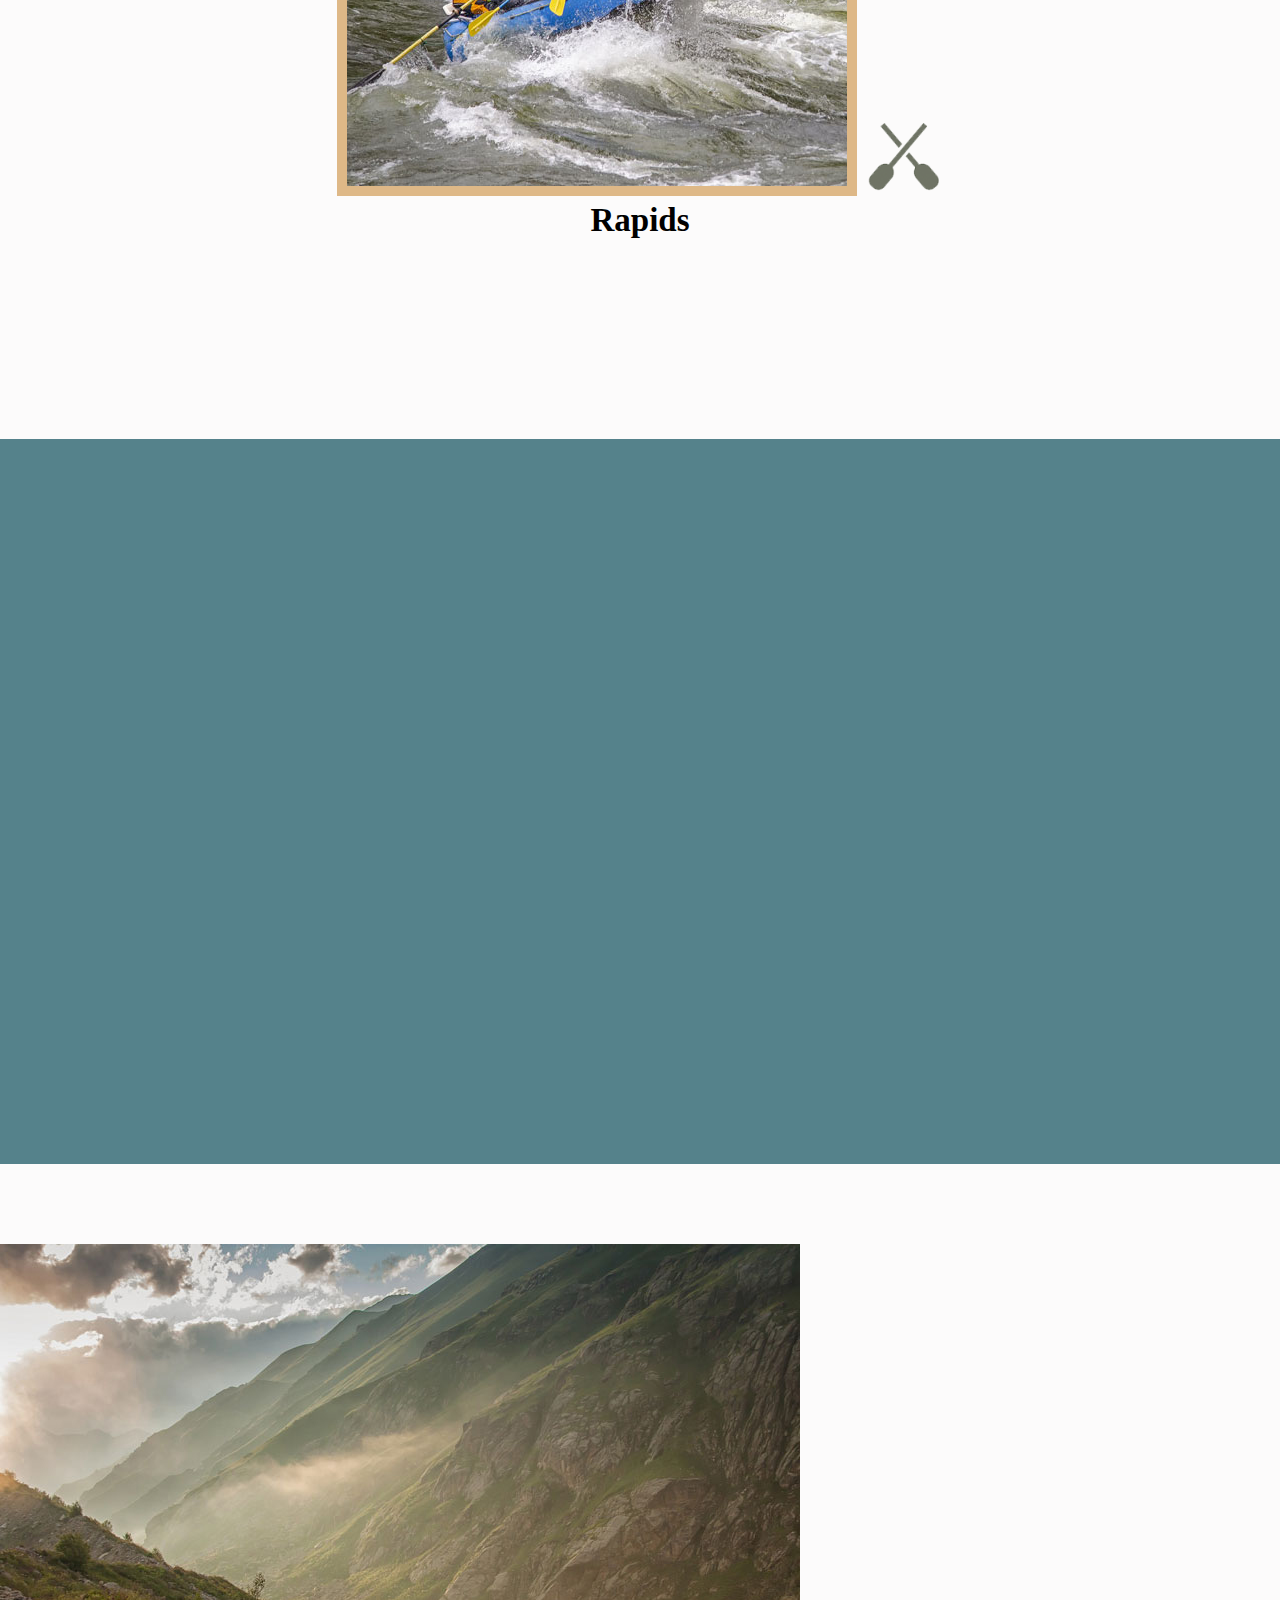
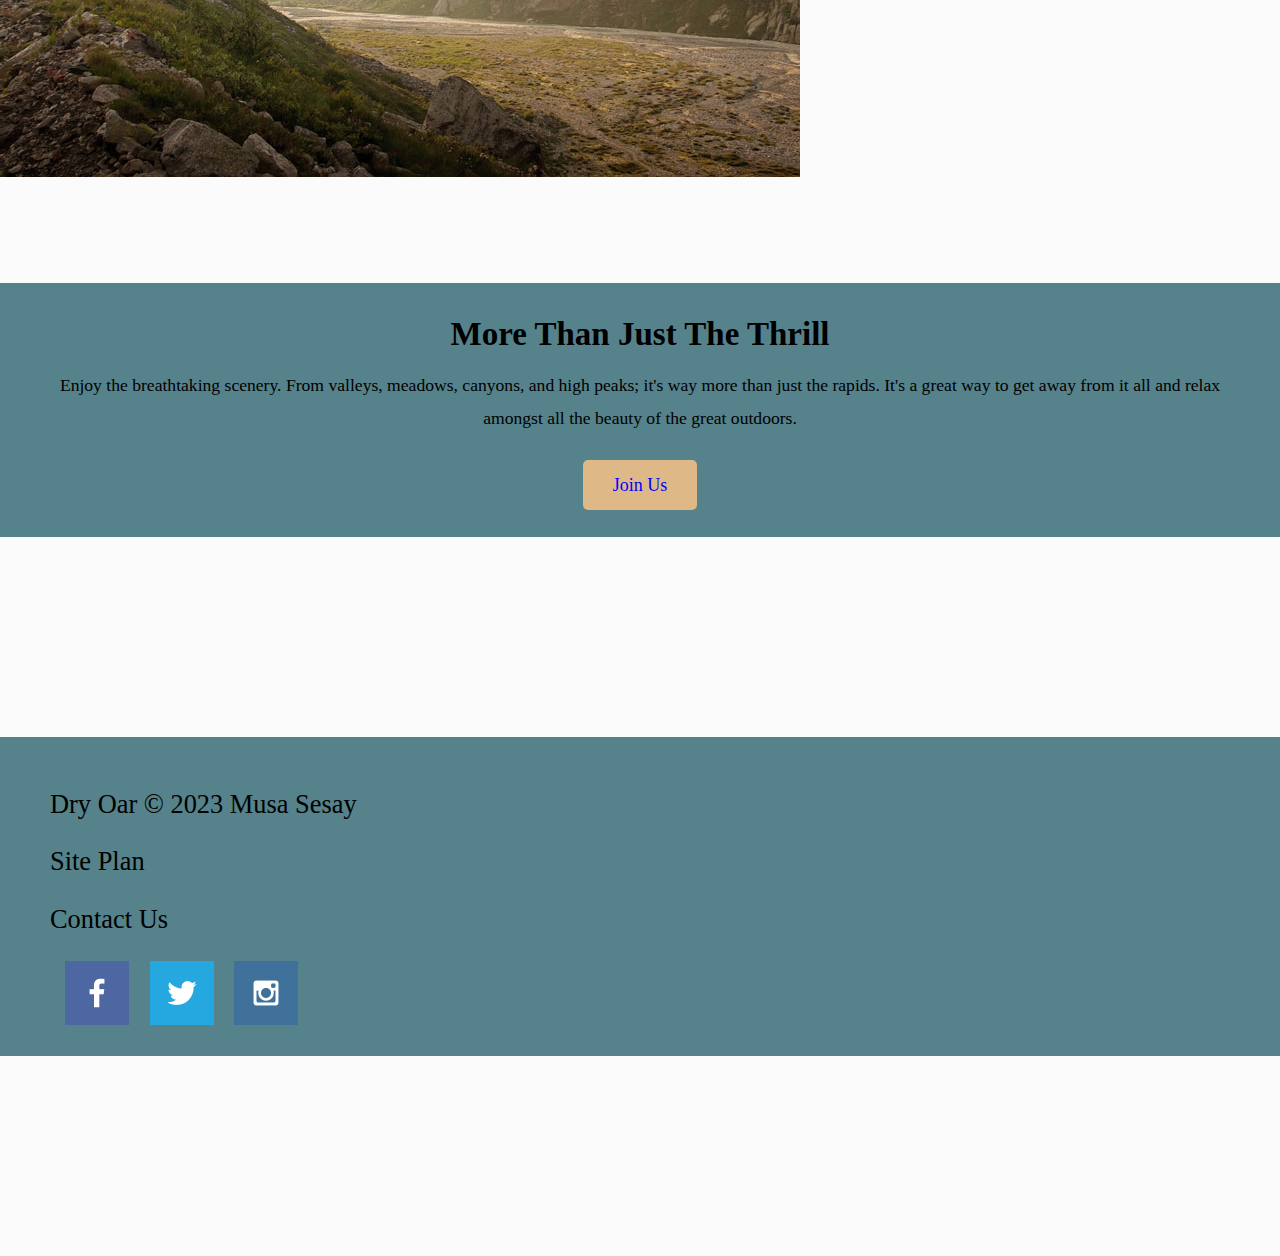
==== commit a213d313: "SPE" ====
--- a/index.html
+++ b/index.html
@@ -20,6 +20,7 @@
                 <a href="#">Rivers</a>
                 <a href="site-plan-rafting.html">Rates/Dates</a>
                 <a href="contactus.html">Contact Us</a>
+                <a href="#">SERVICES</a>
 
 
             </nav>
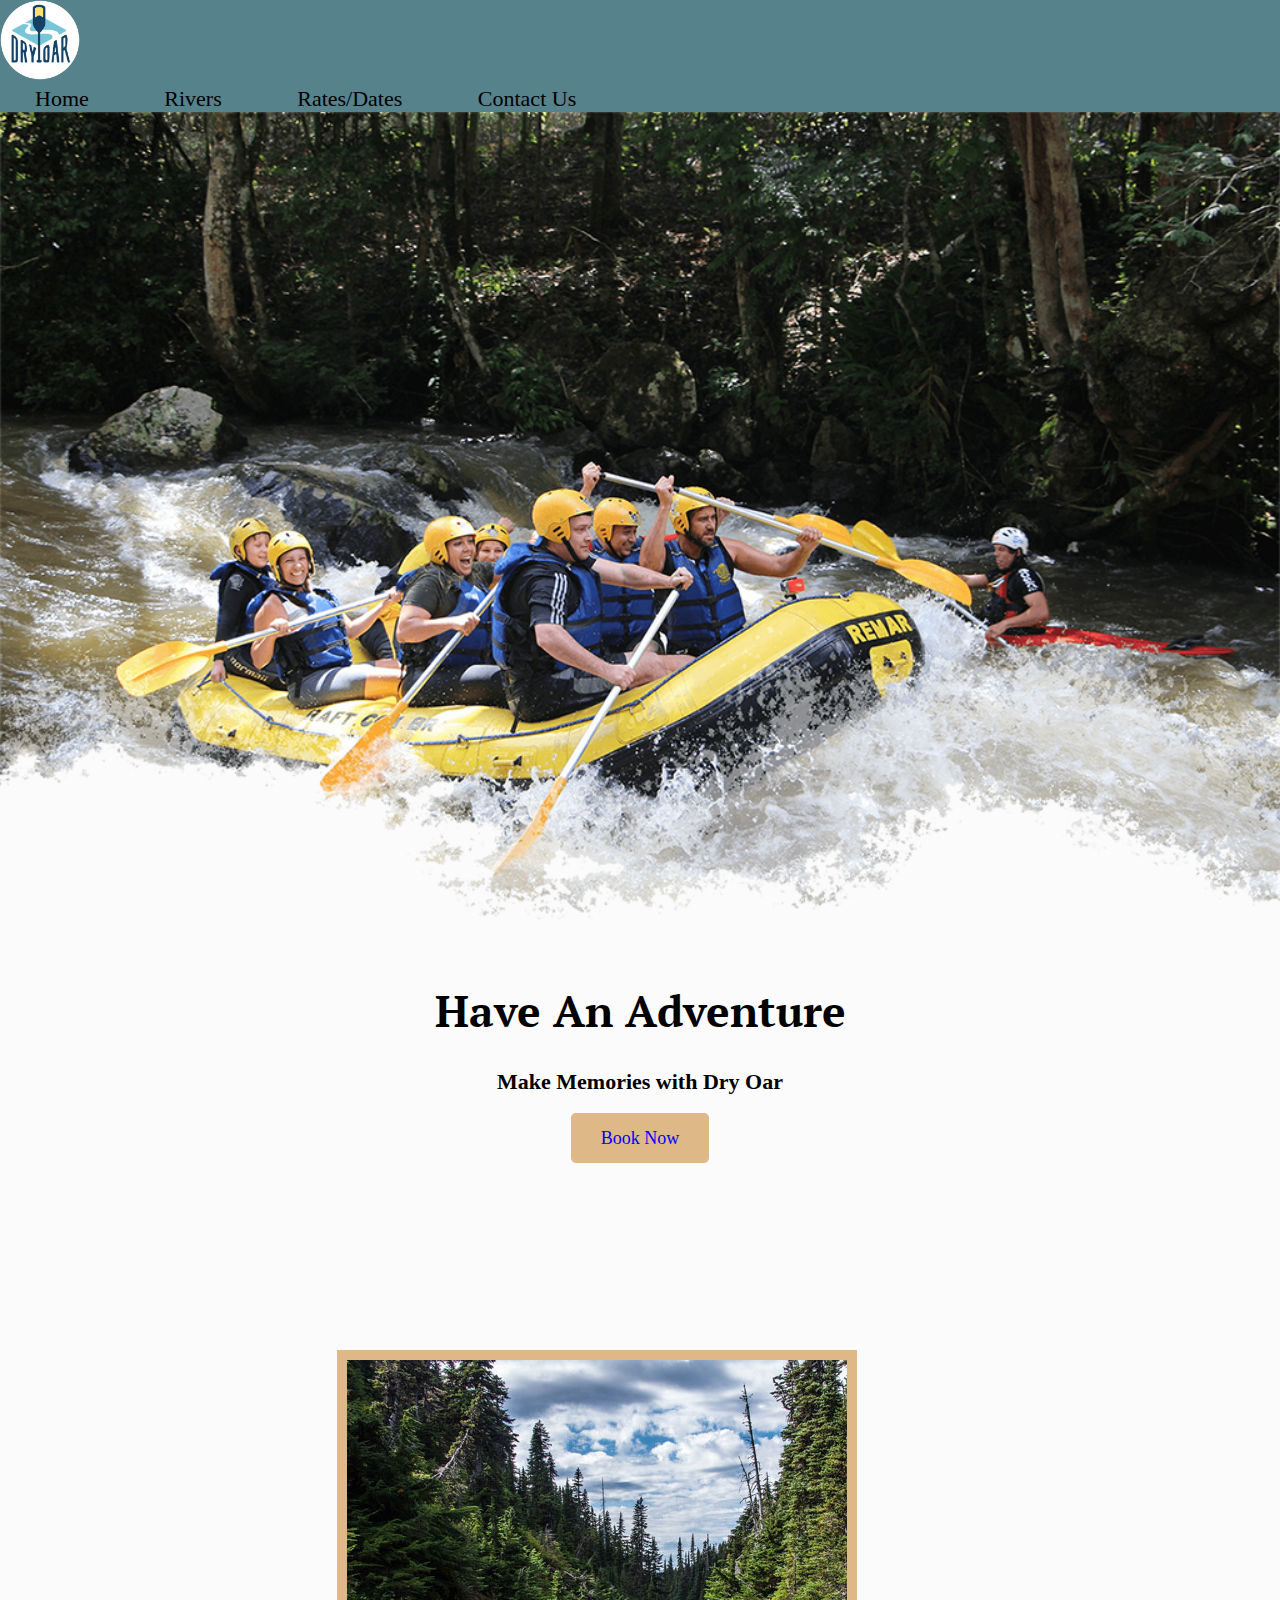
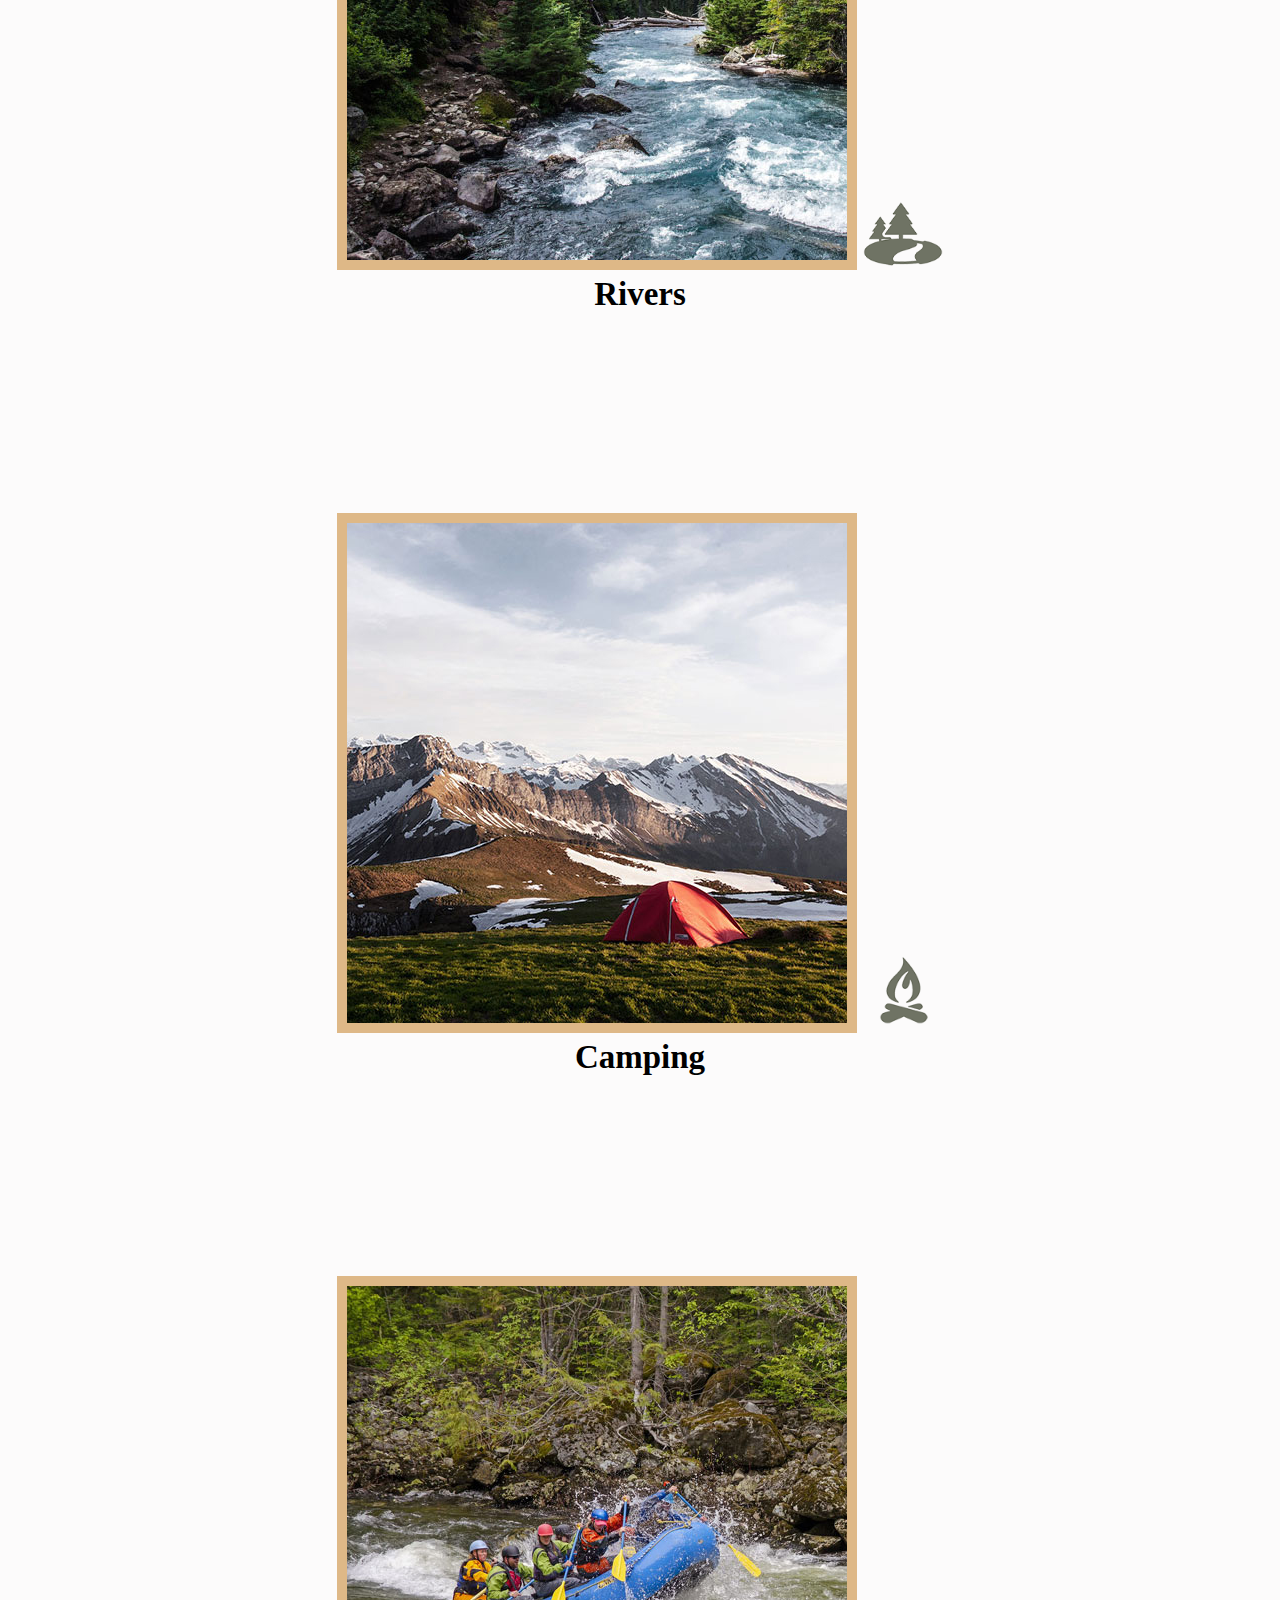
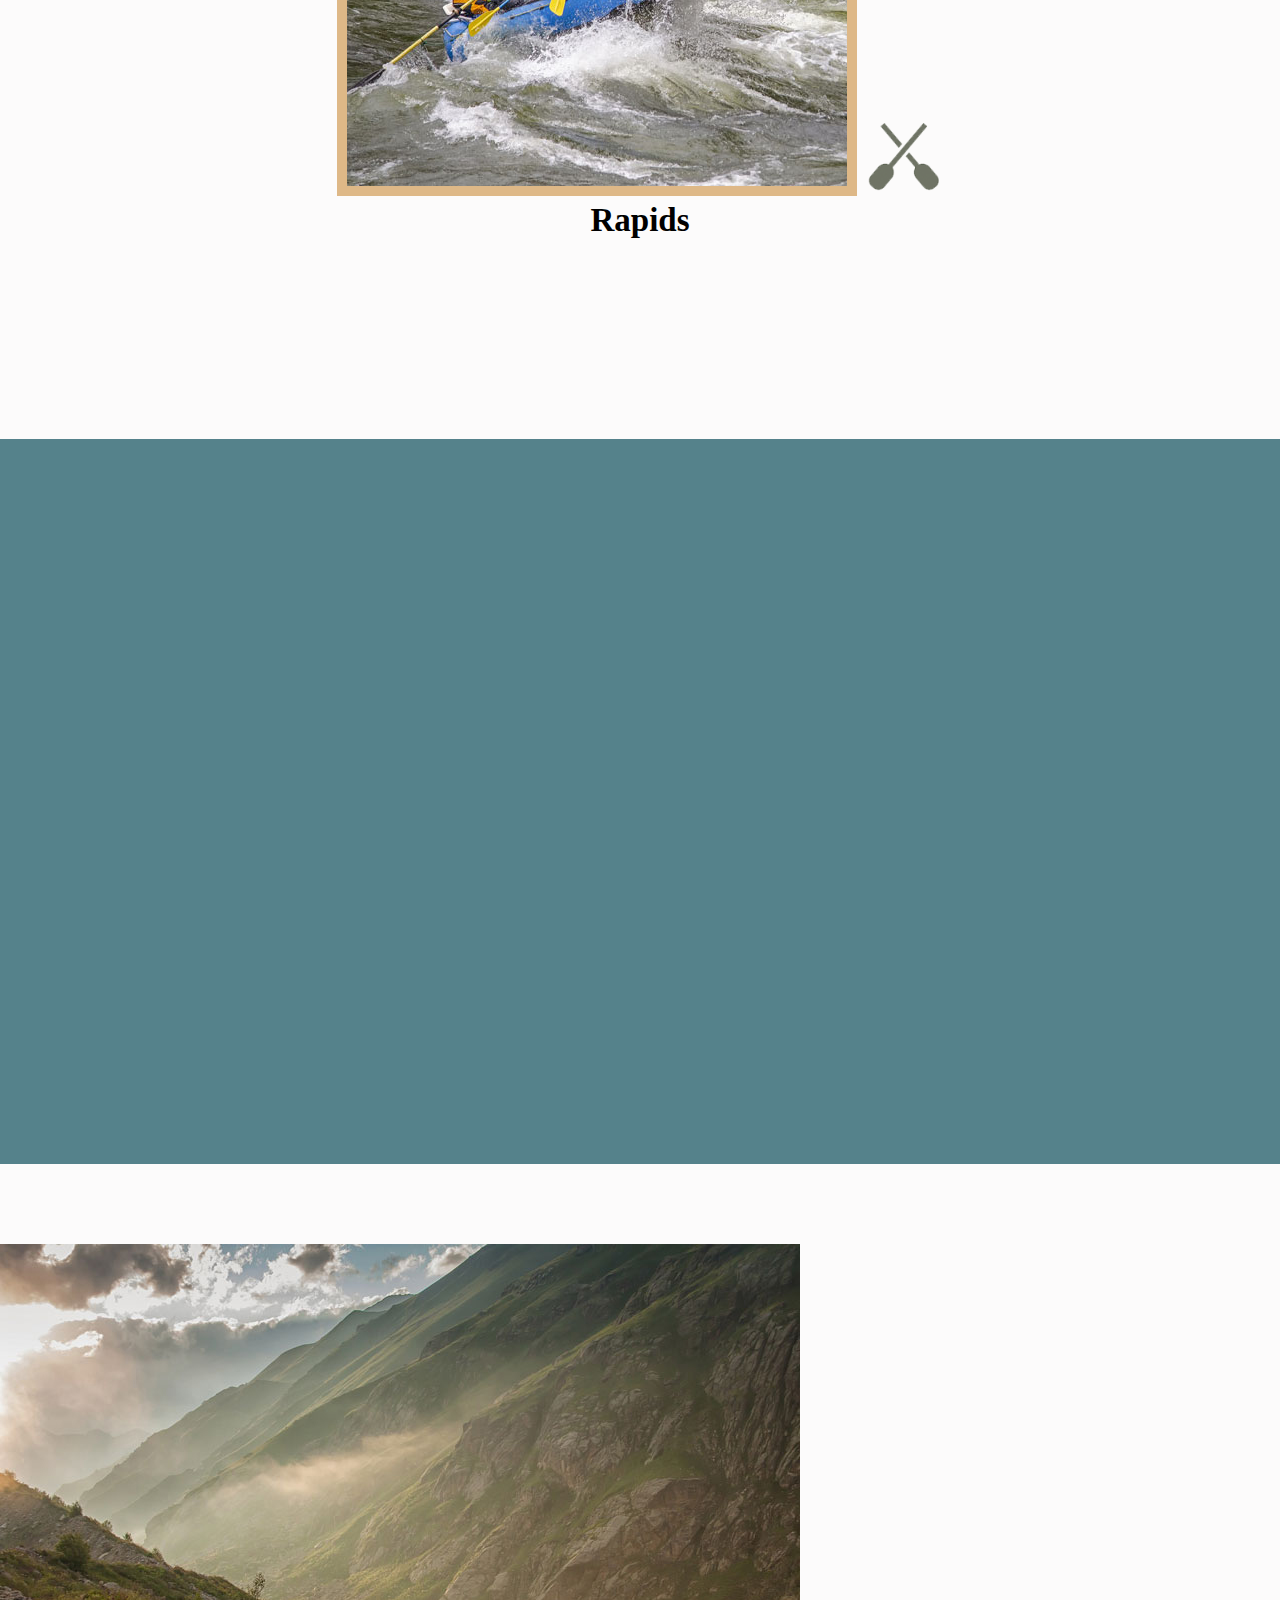
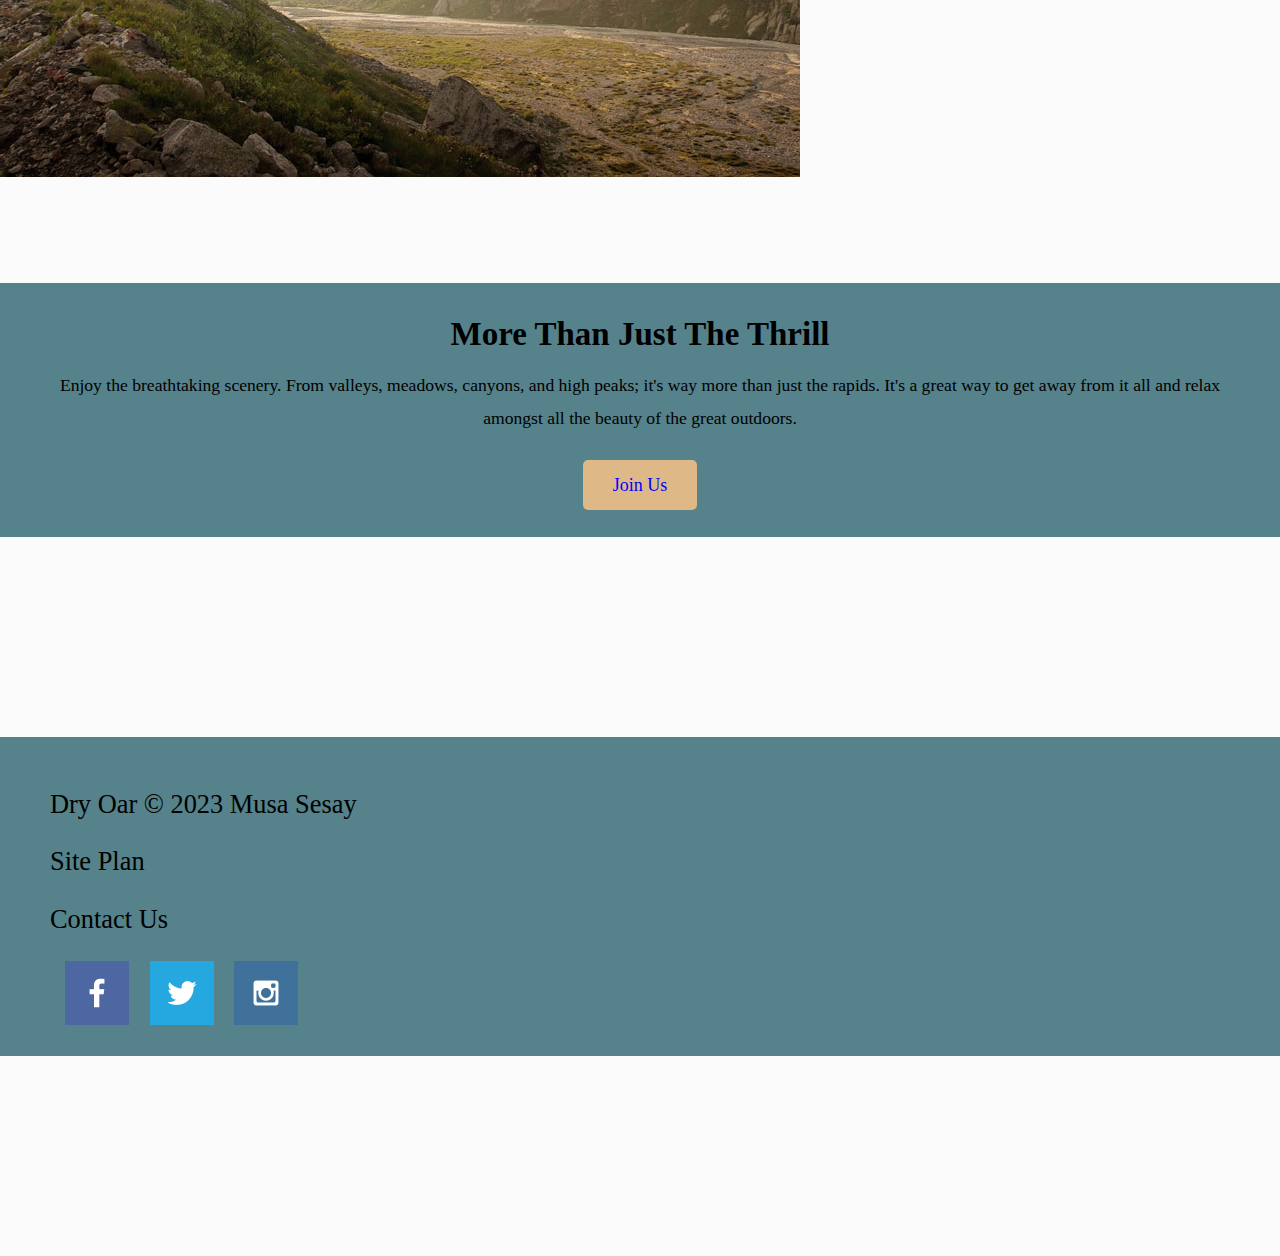
==== commit aedab807: "REAL CHANGES" ====
--- a/index.html
+++ b/index.html
@@ -20,7 +20,7 @@
                 <a href="#">Rivers</a>
                 <a href="site-plan-rafting.html">Rates/Dates</a>
                 <a href="contactus.html">Contact Us</a>
-                <a href="#">SERVICES</a>
+
 
 
             </nav>
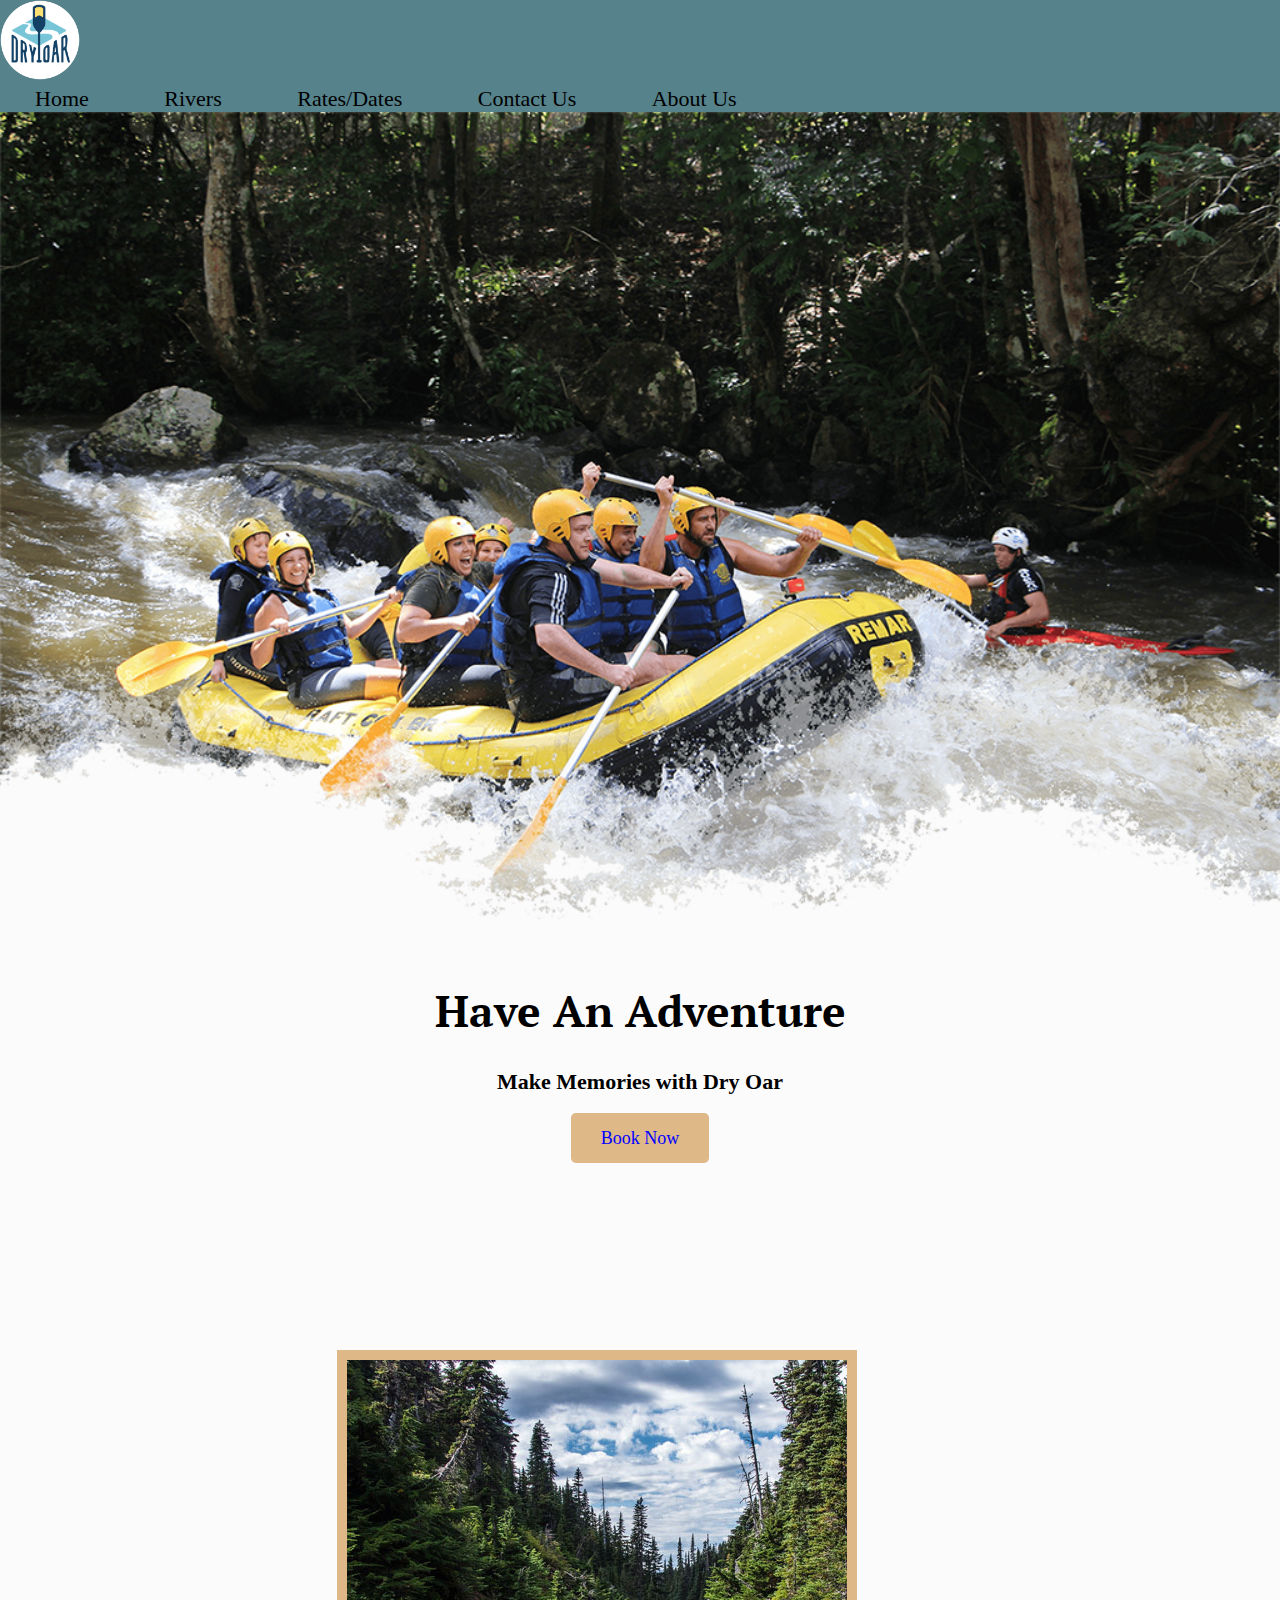
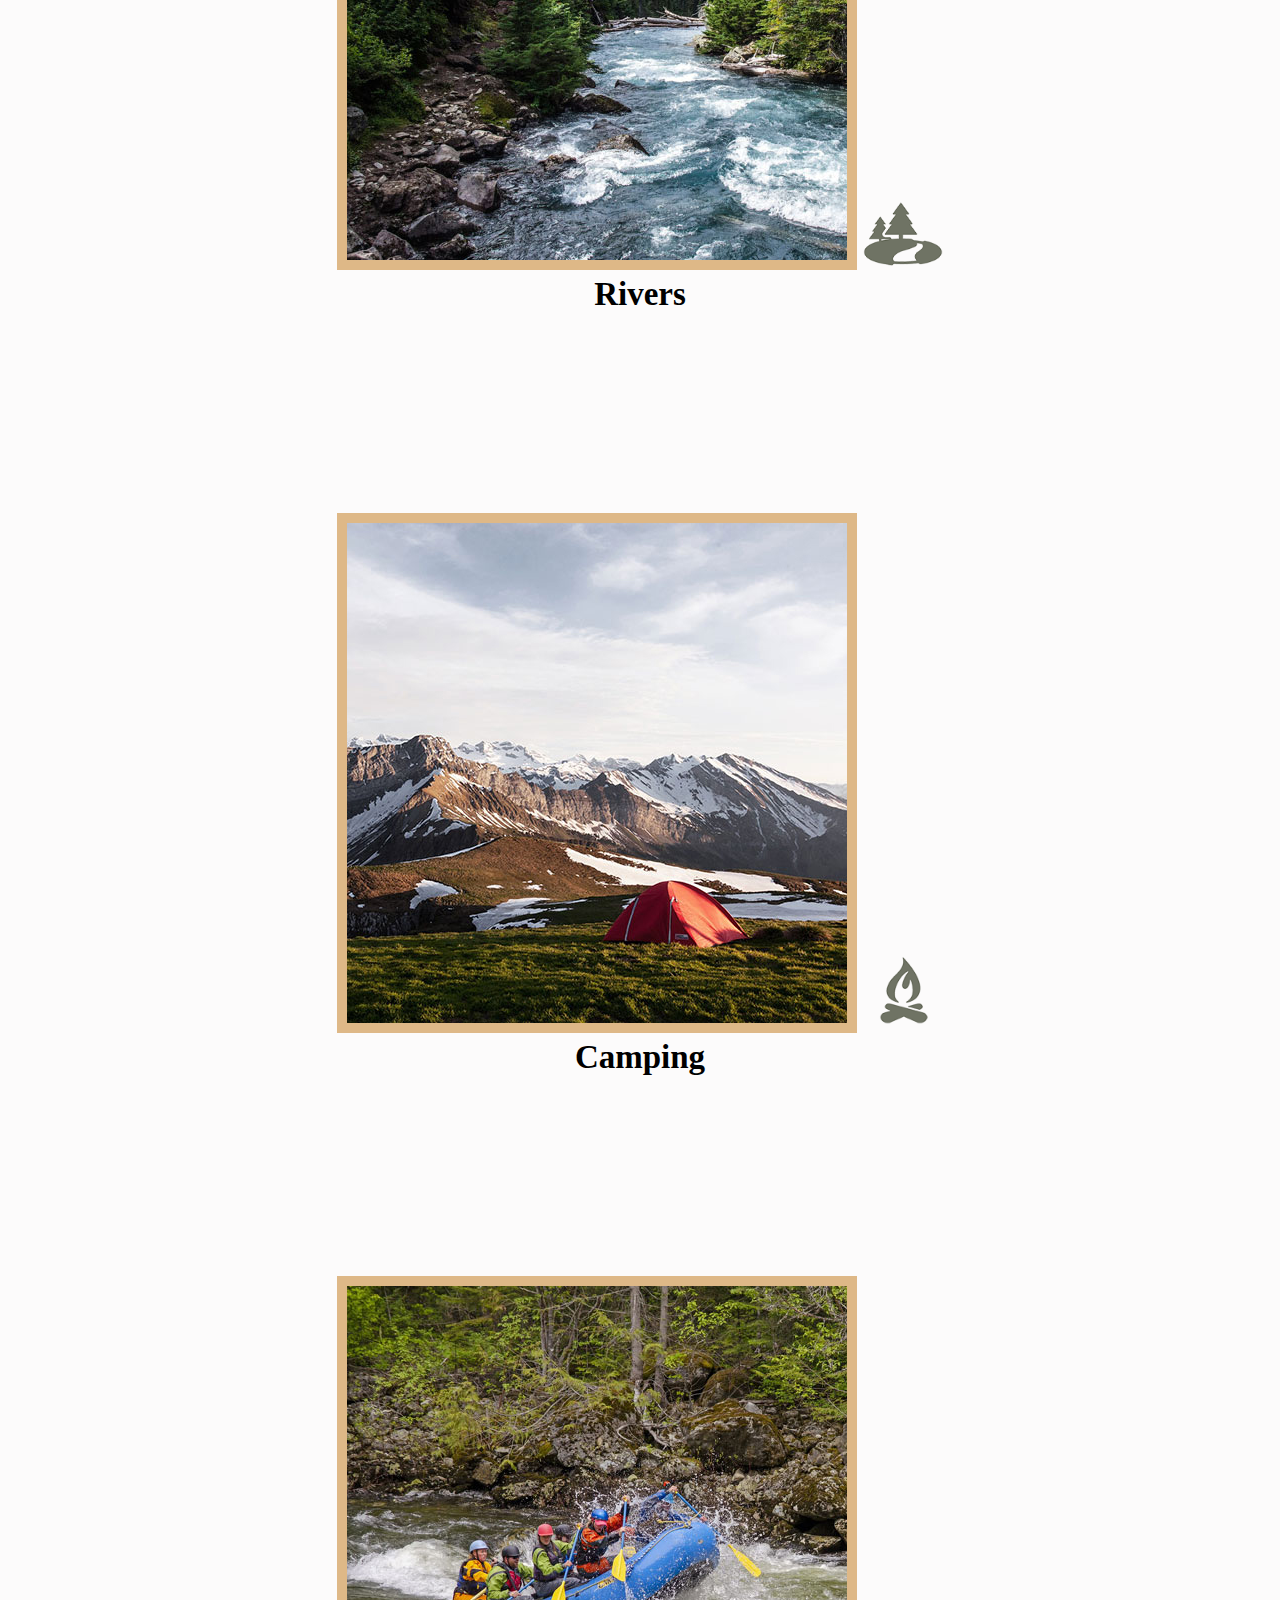
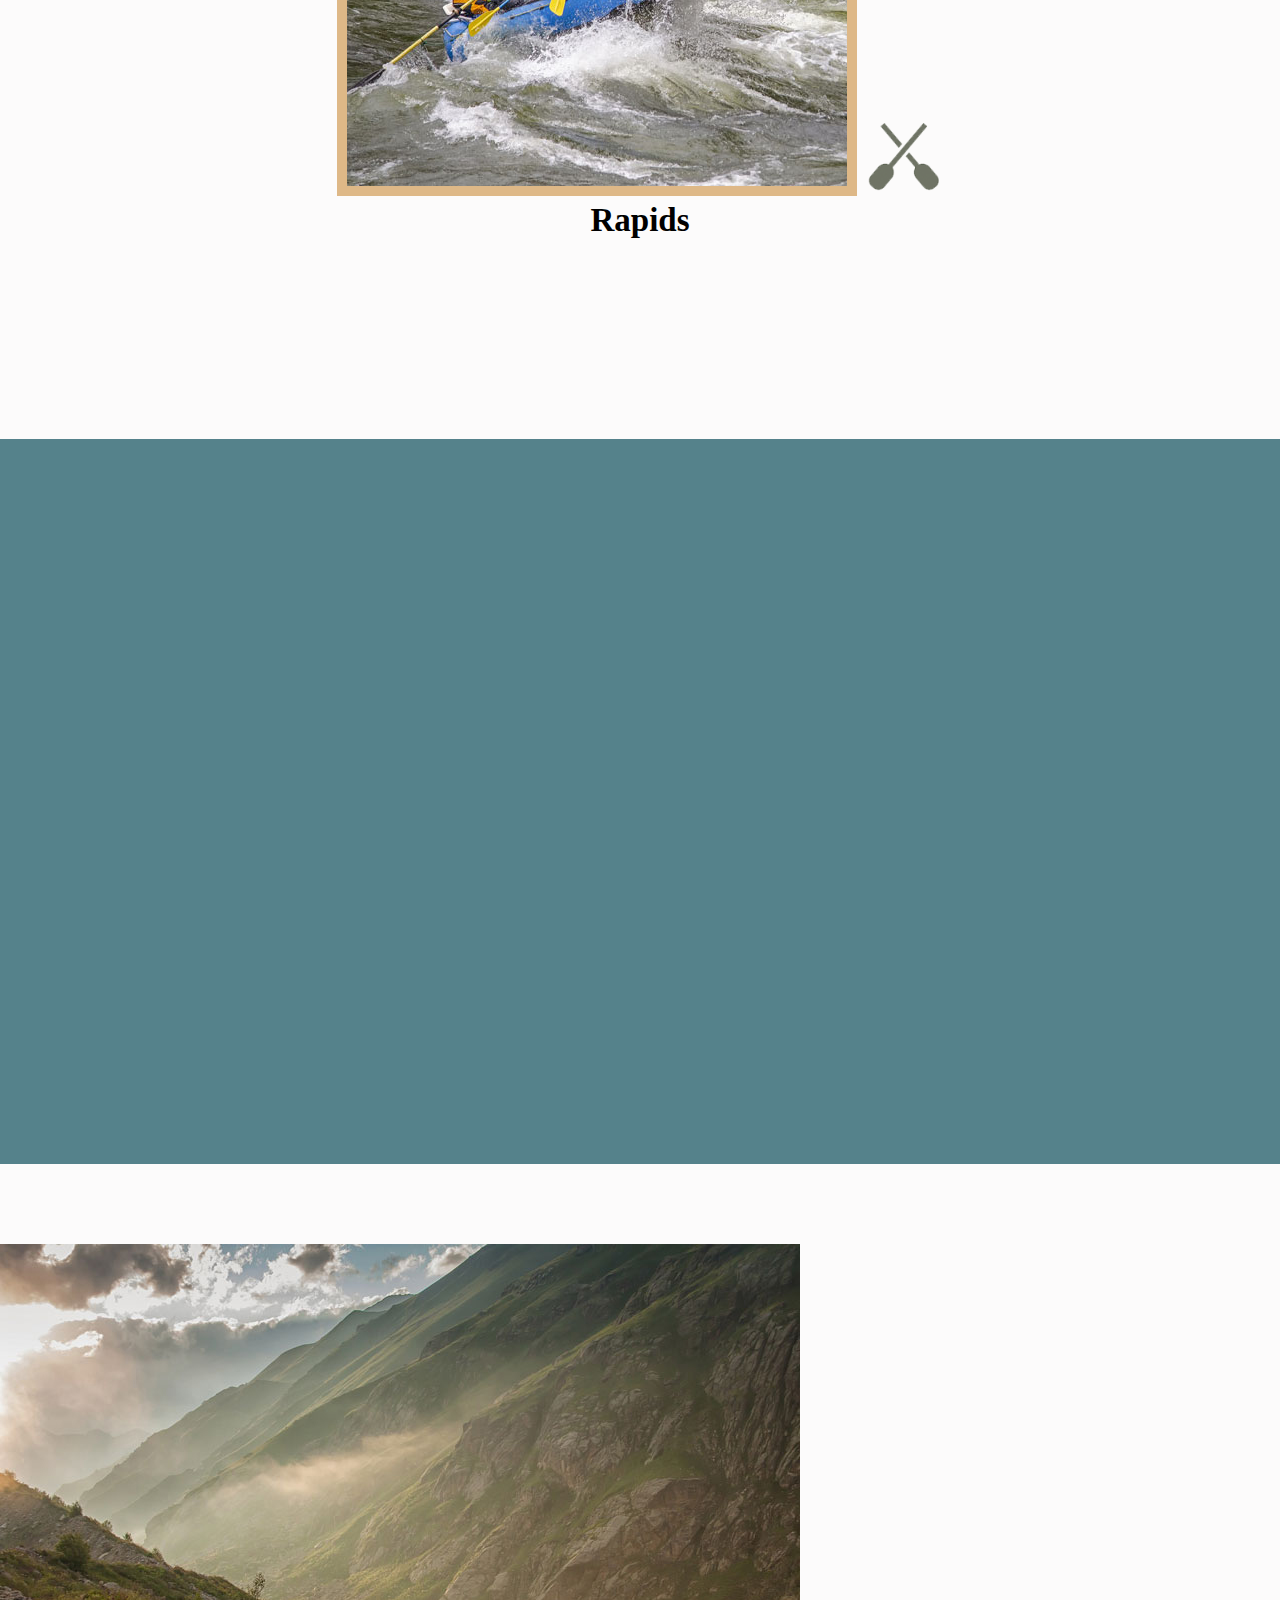
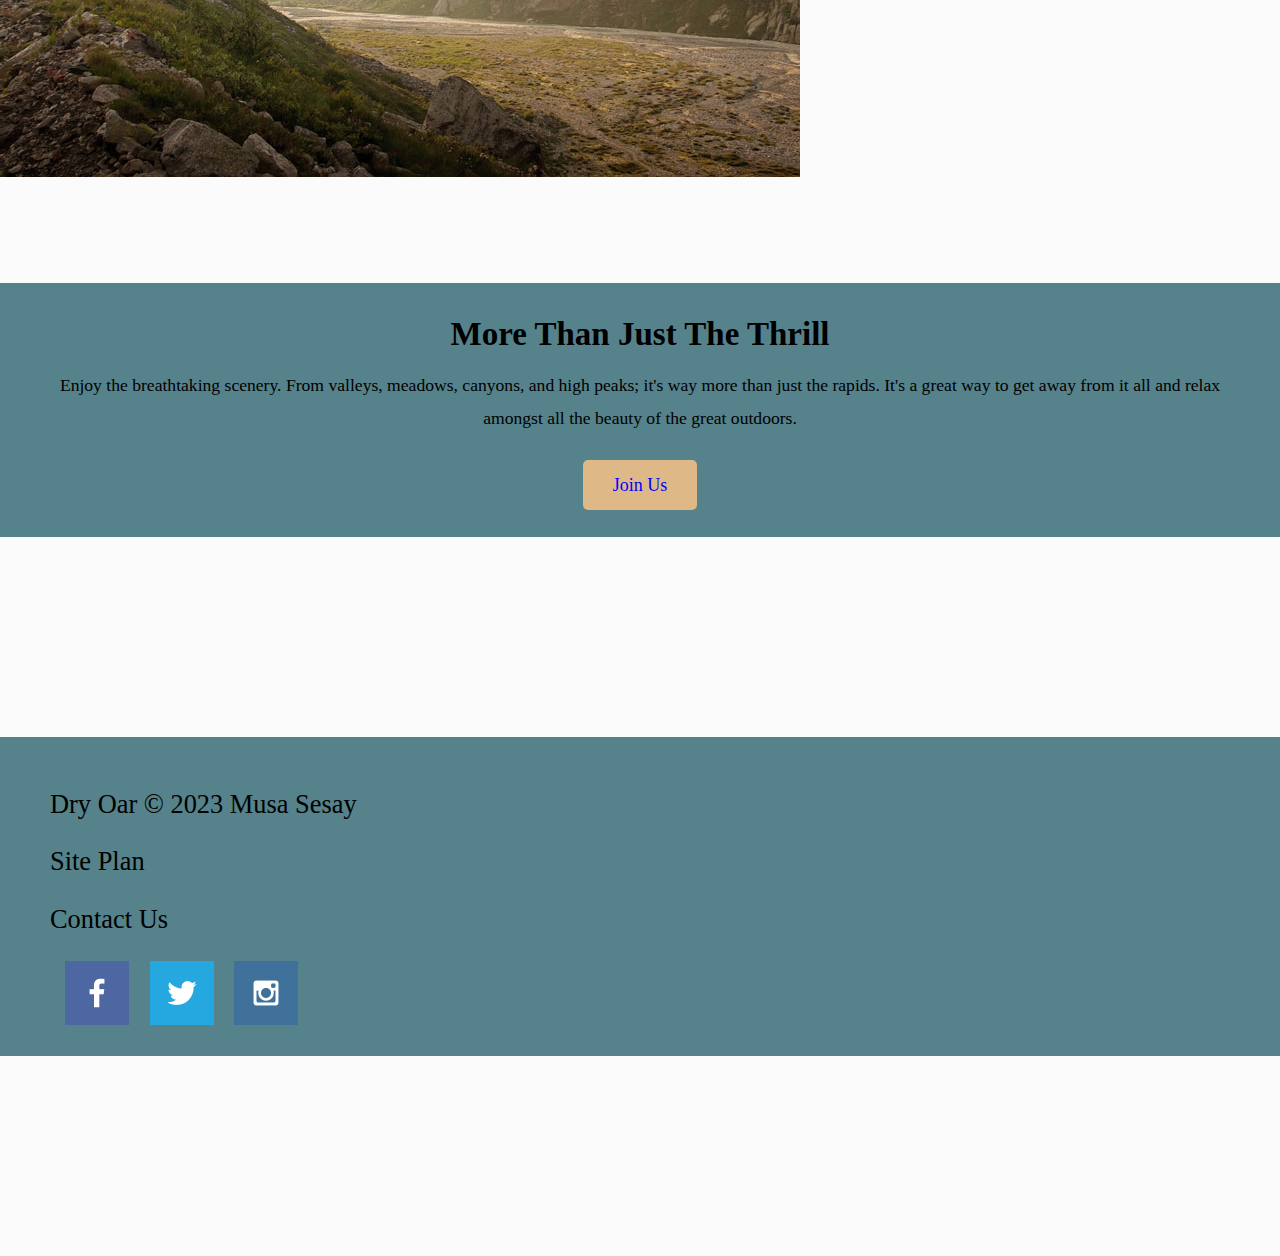
==== commit 7c306704: "freddy" ====
--- a/index.html
+++ b/index.html
@@ -20,6 +20,7 @@
                 <a href="#">Rivers</a>
                 <a href="site-plan-rafting.html">Rates/Dates</a>
                 <a href="contactus.html">Contact Us</a>
+                <a href="#">About Us</a>
 
 
 
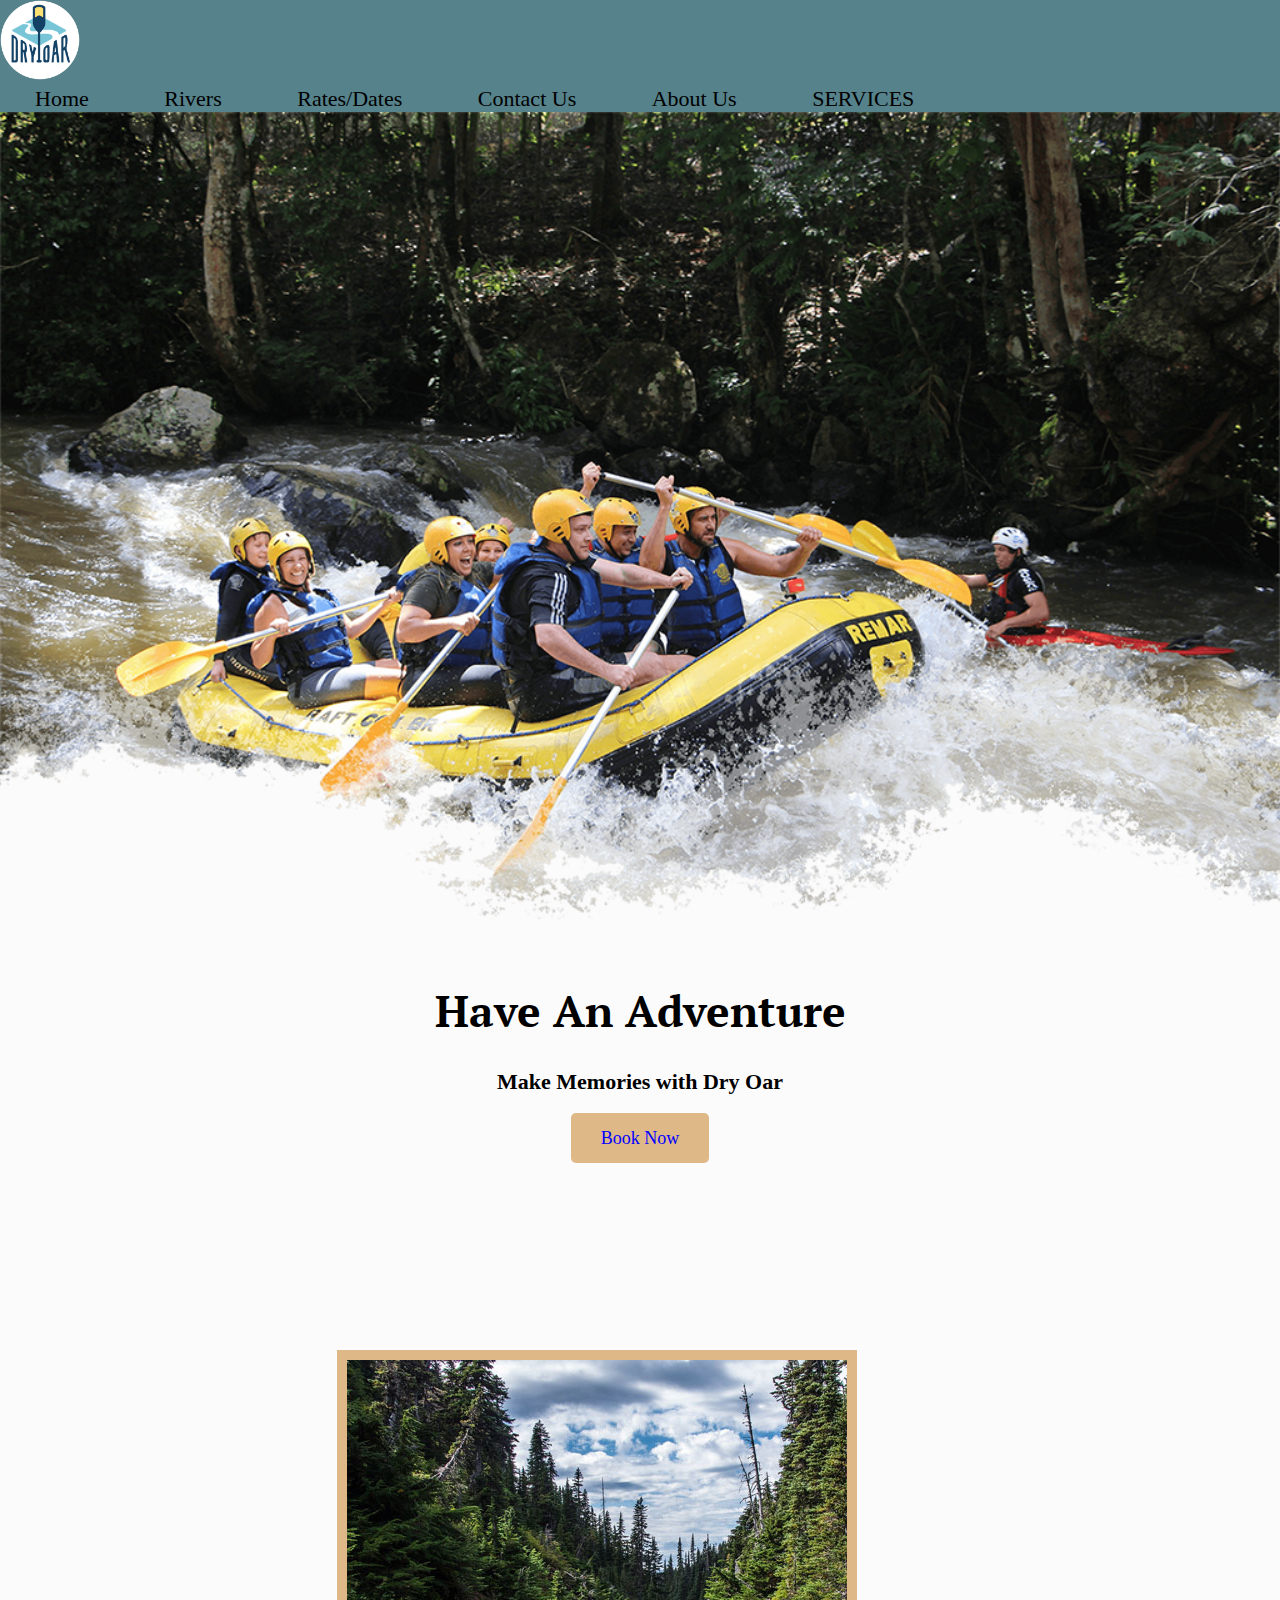
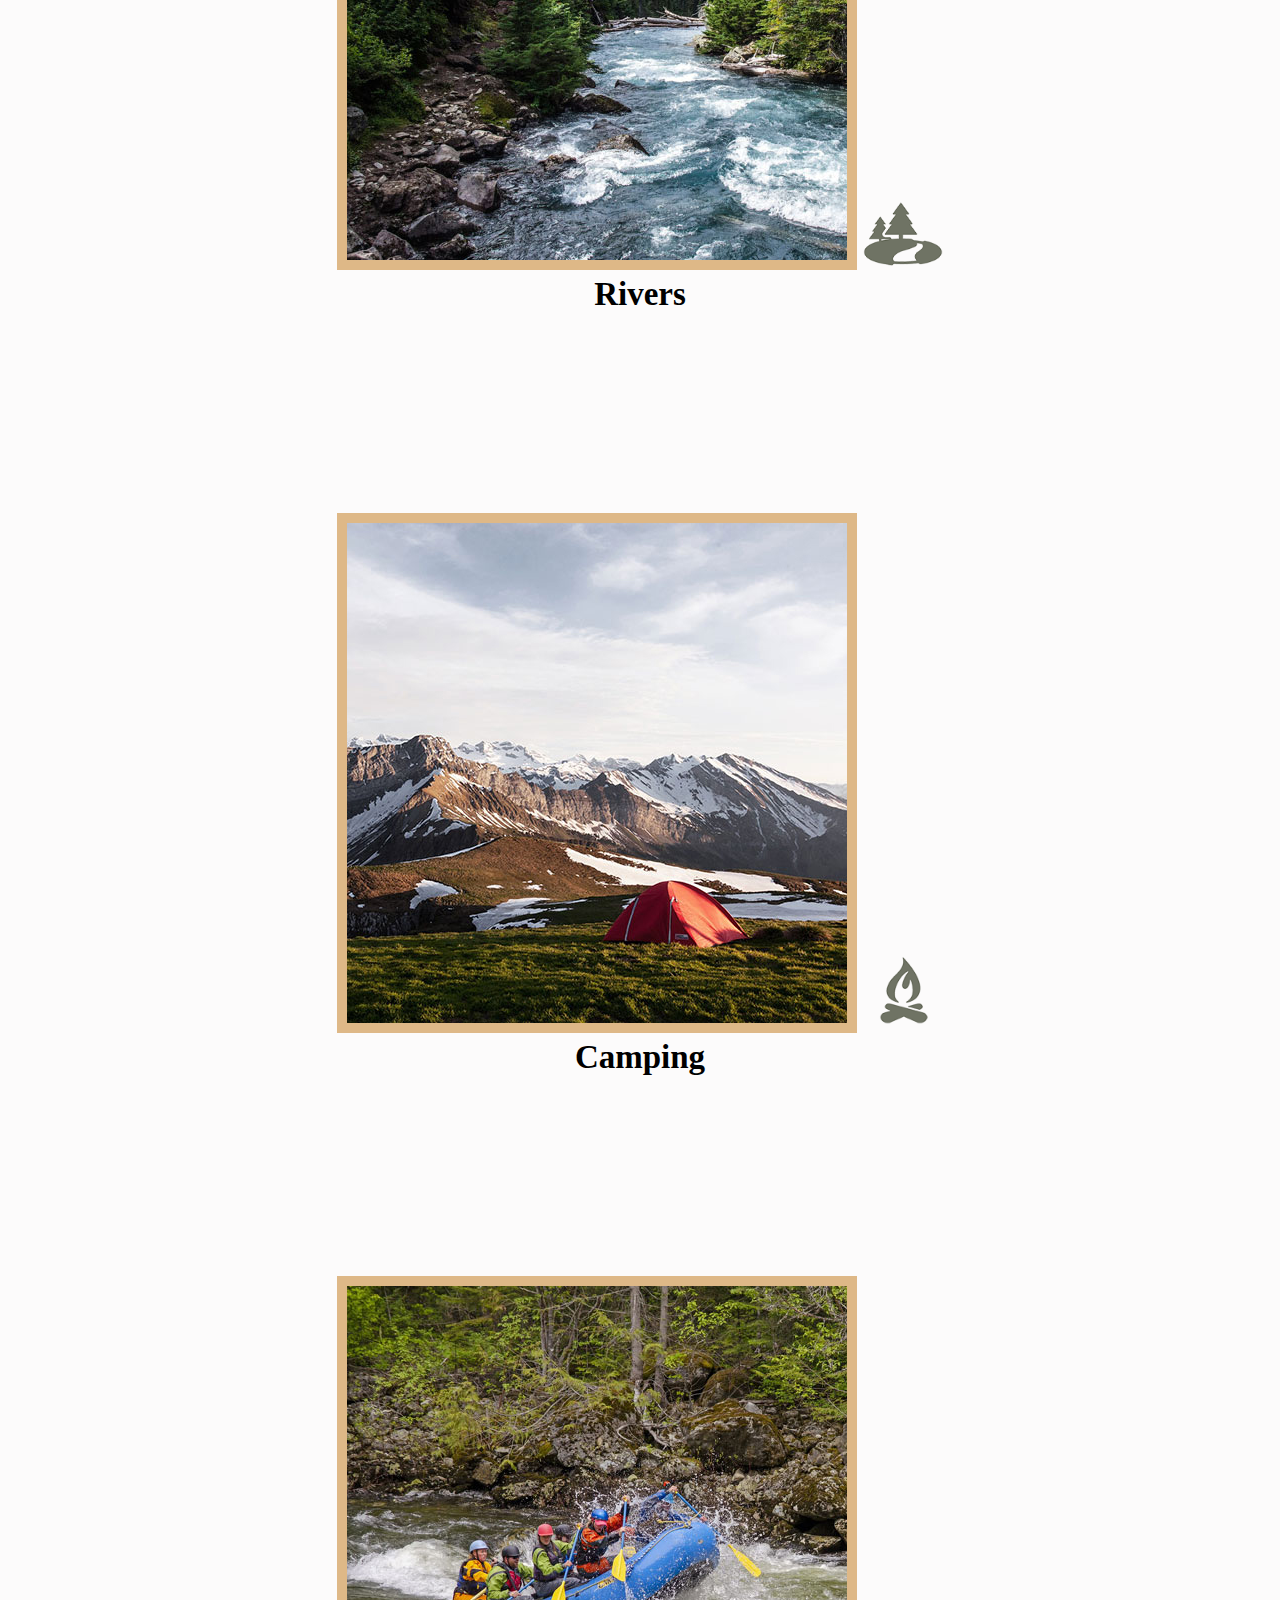
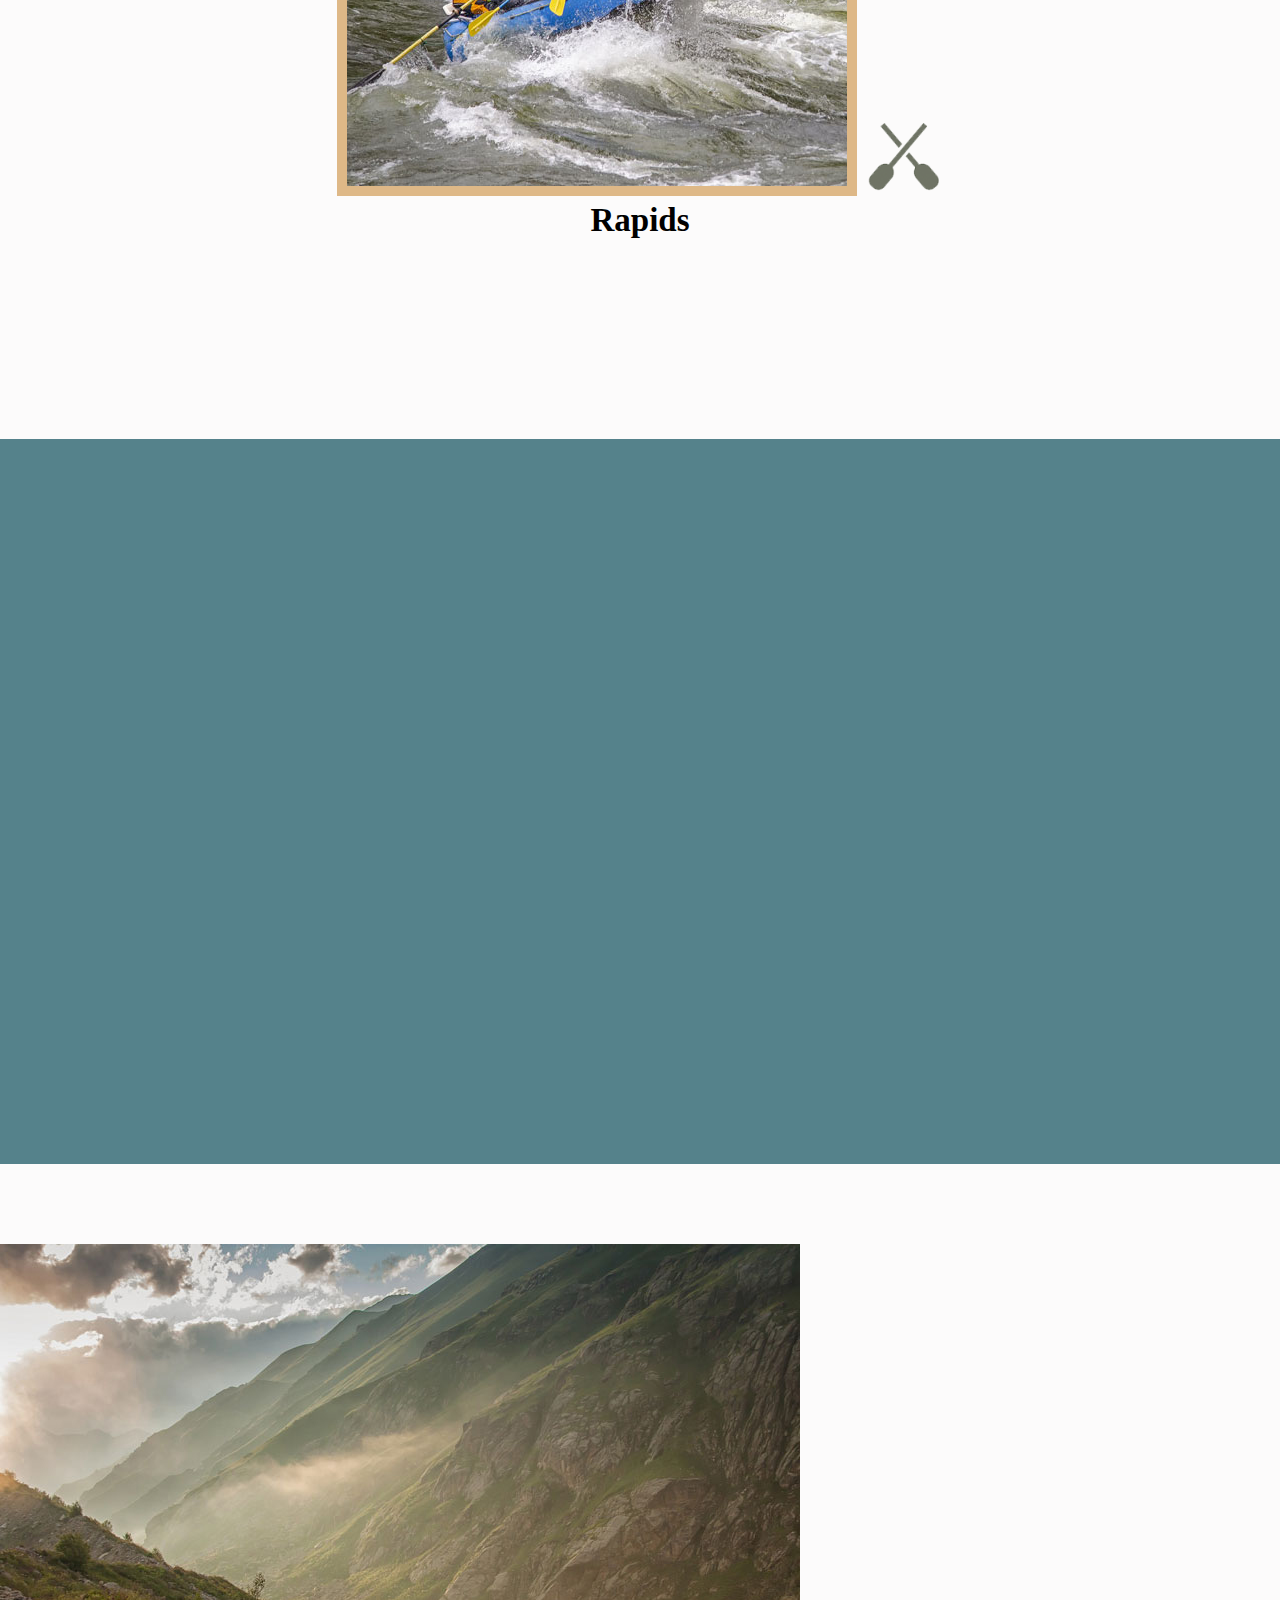
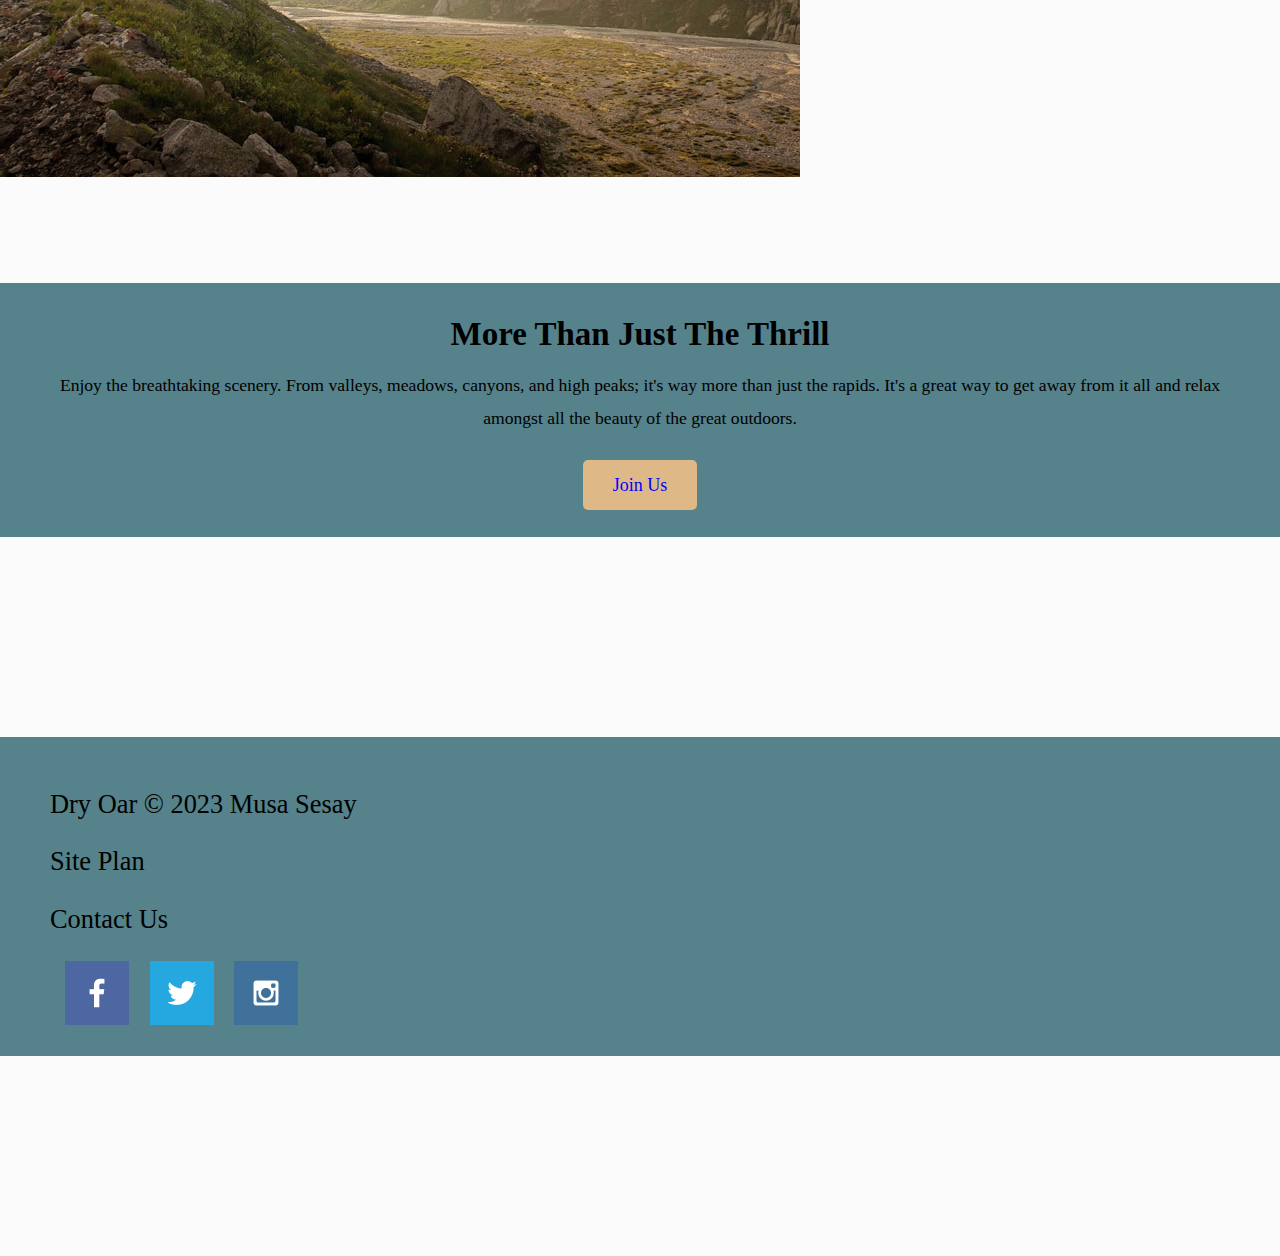
==== commit 1fac378d: "chamge1" ====
--- a/index.html
+++ b/index.html
@@ -21,7 +21,7 @@
                 <a href="site-plan-rafting.html">Rates/Dates</a>
                 <a href="contactus.html">Contact Us</a>
                 <a href="#">About Us</a>
-
+                <a href="#">SERVICES</a>
 
 
             </nav>
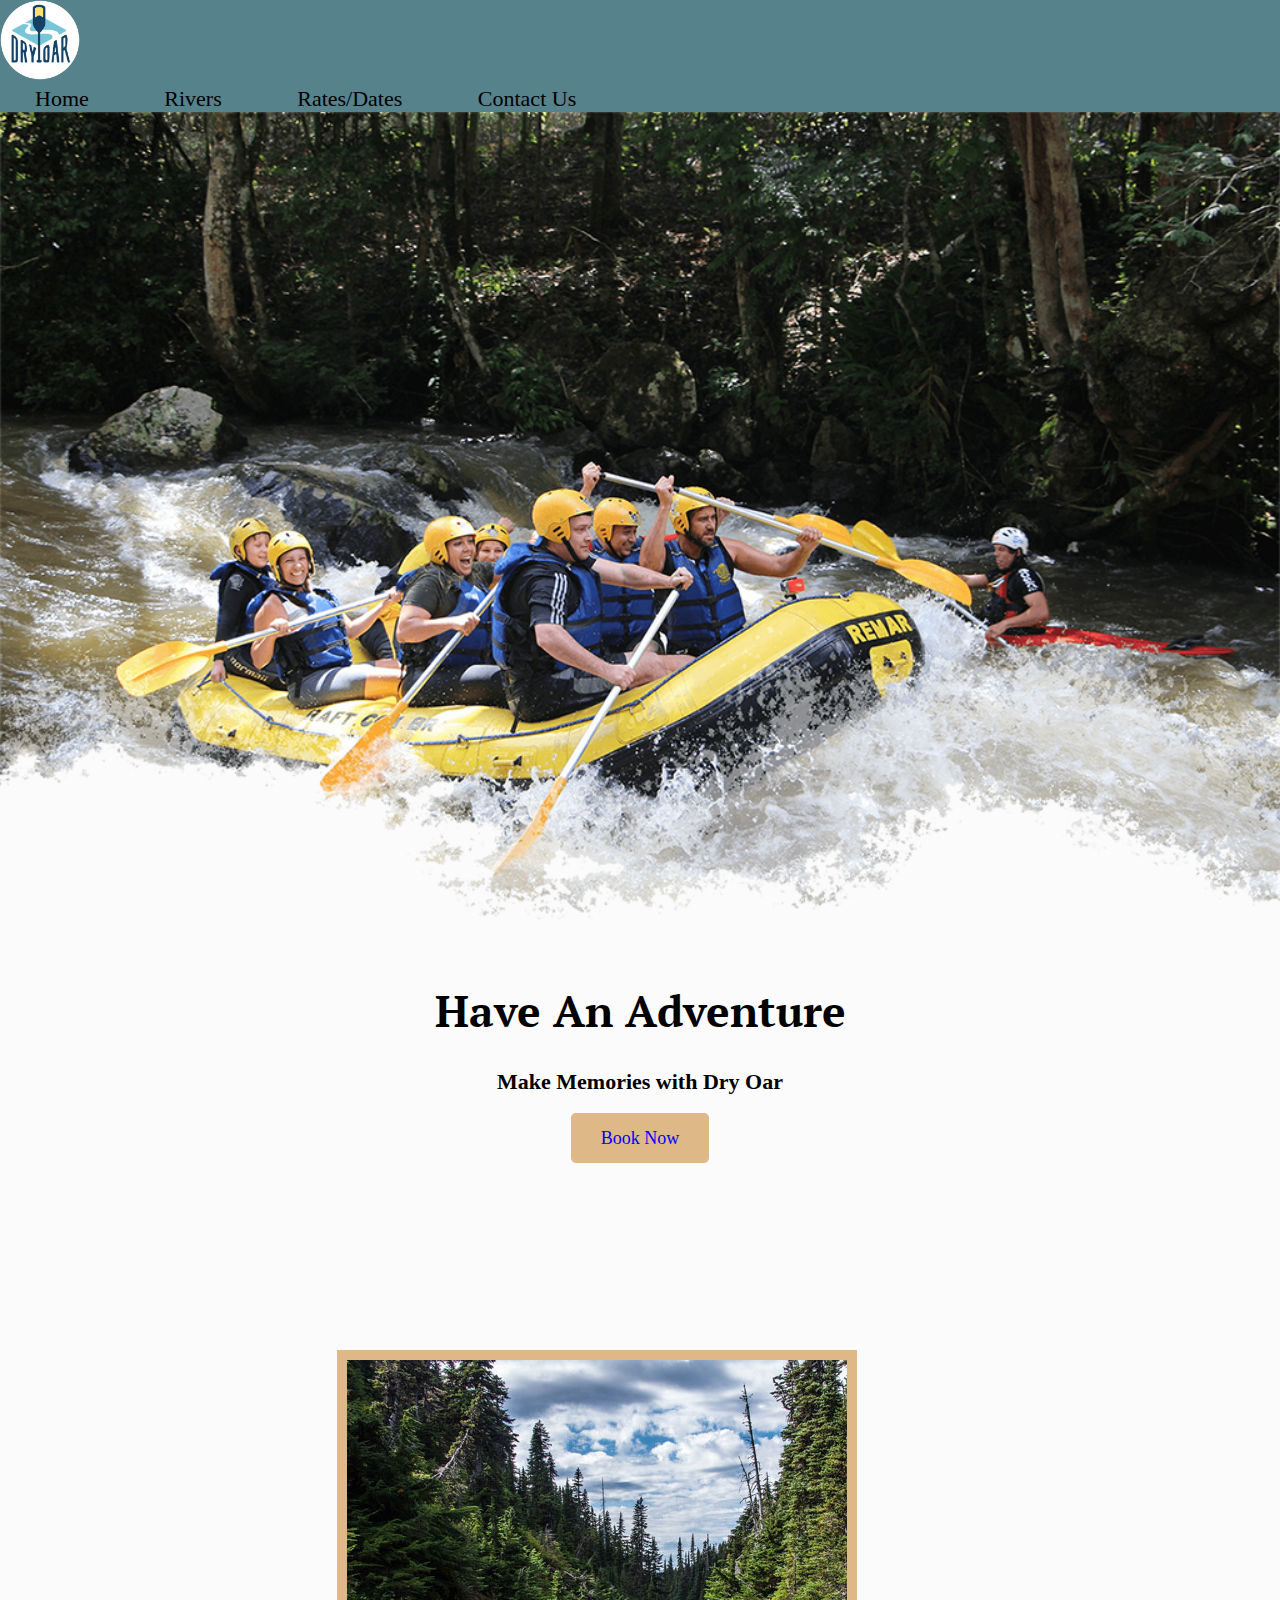
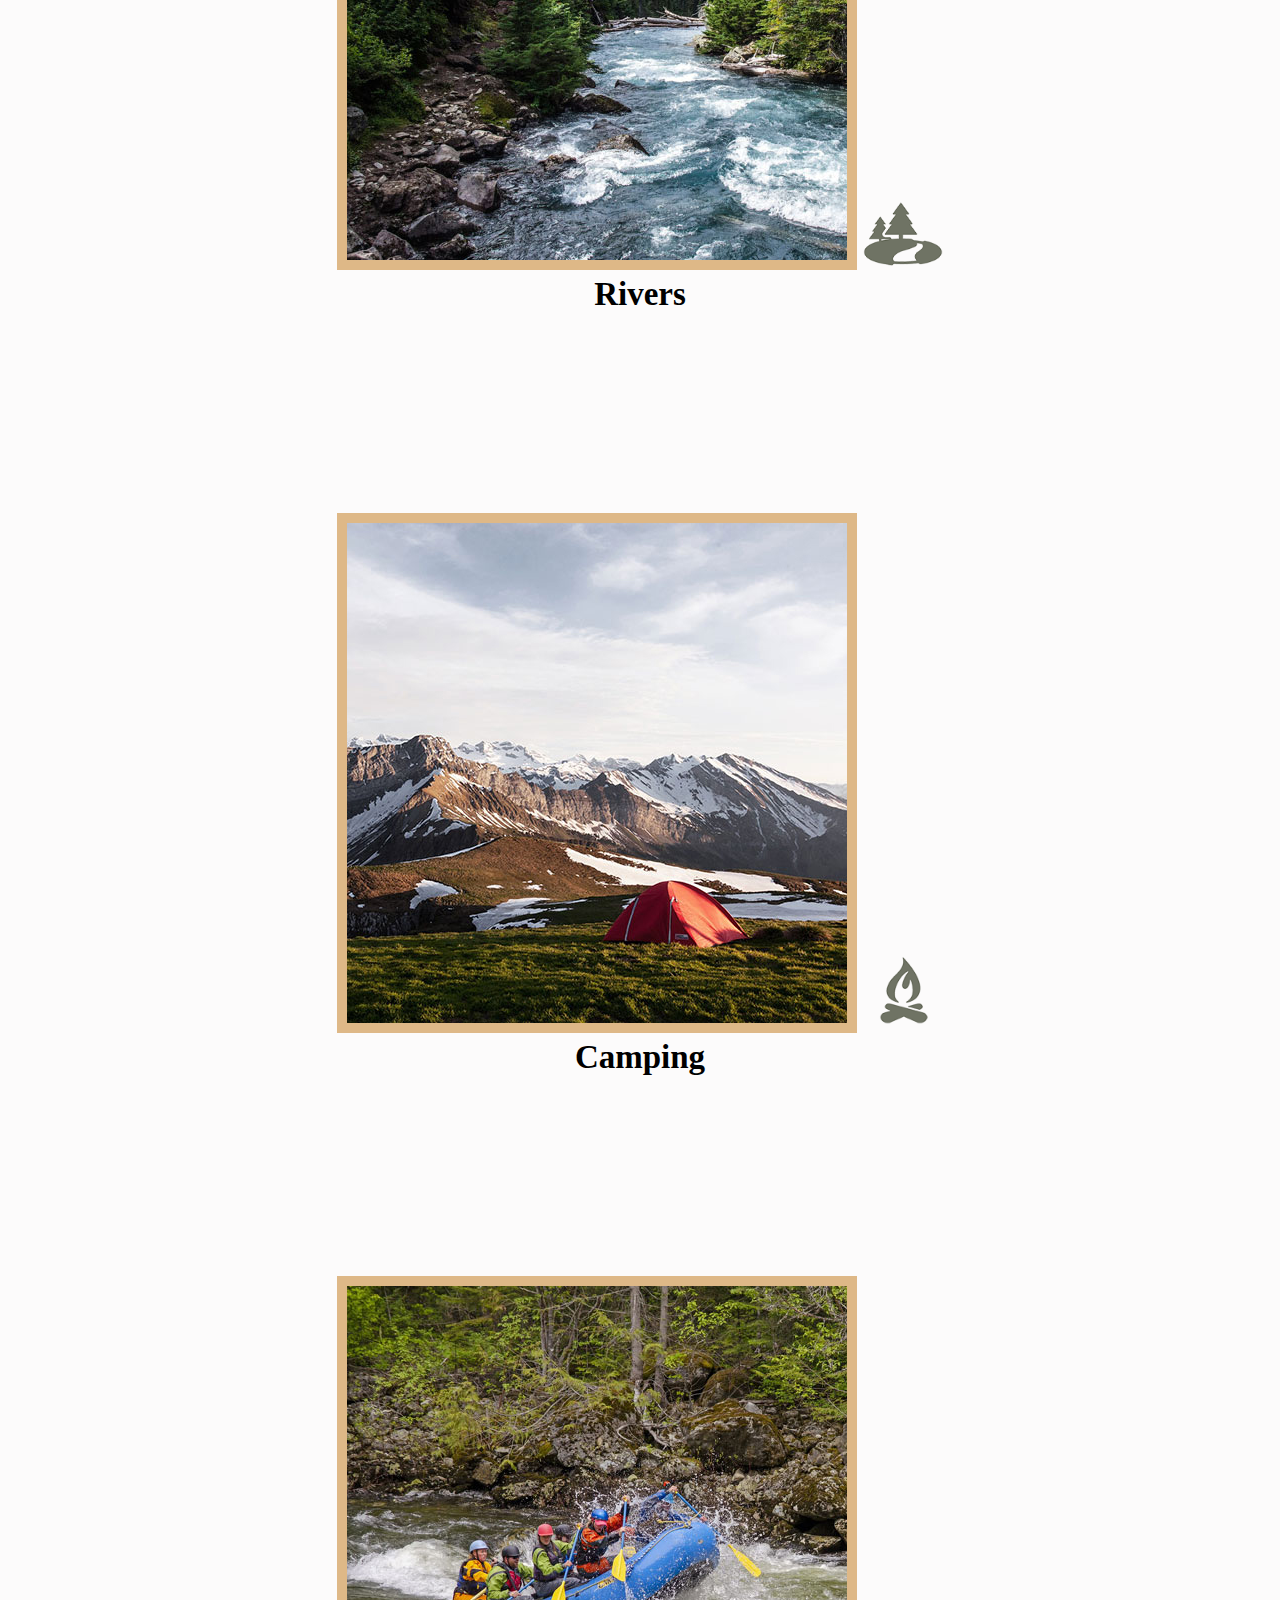
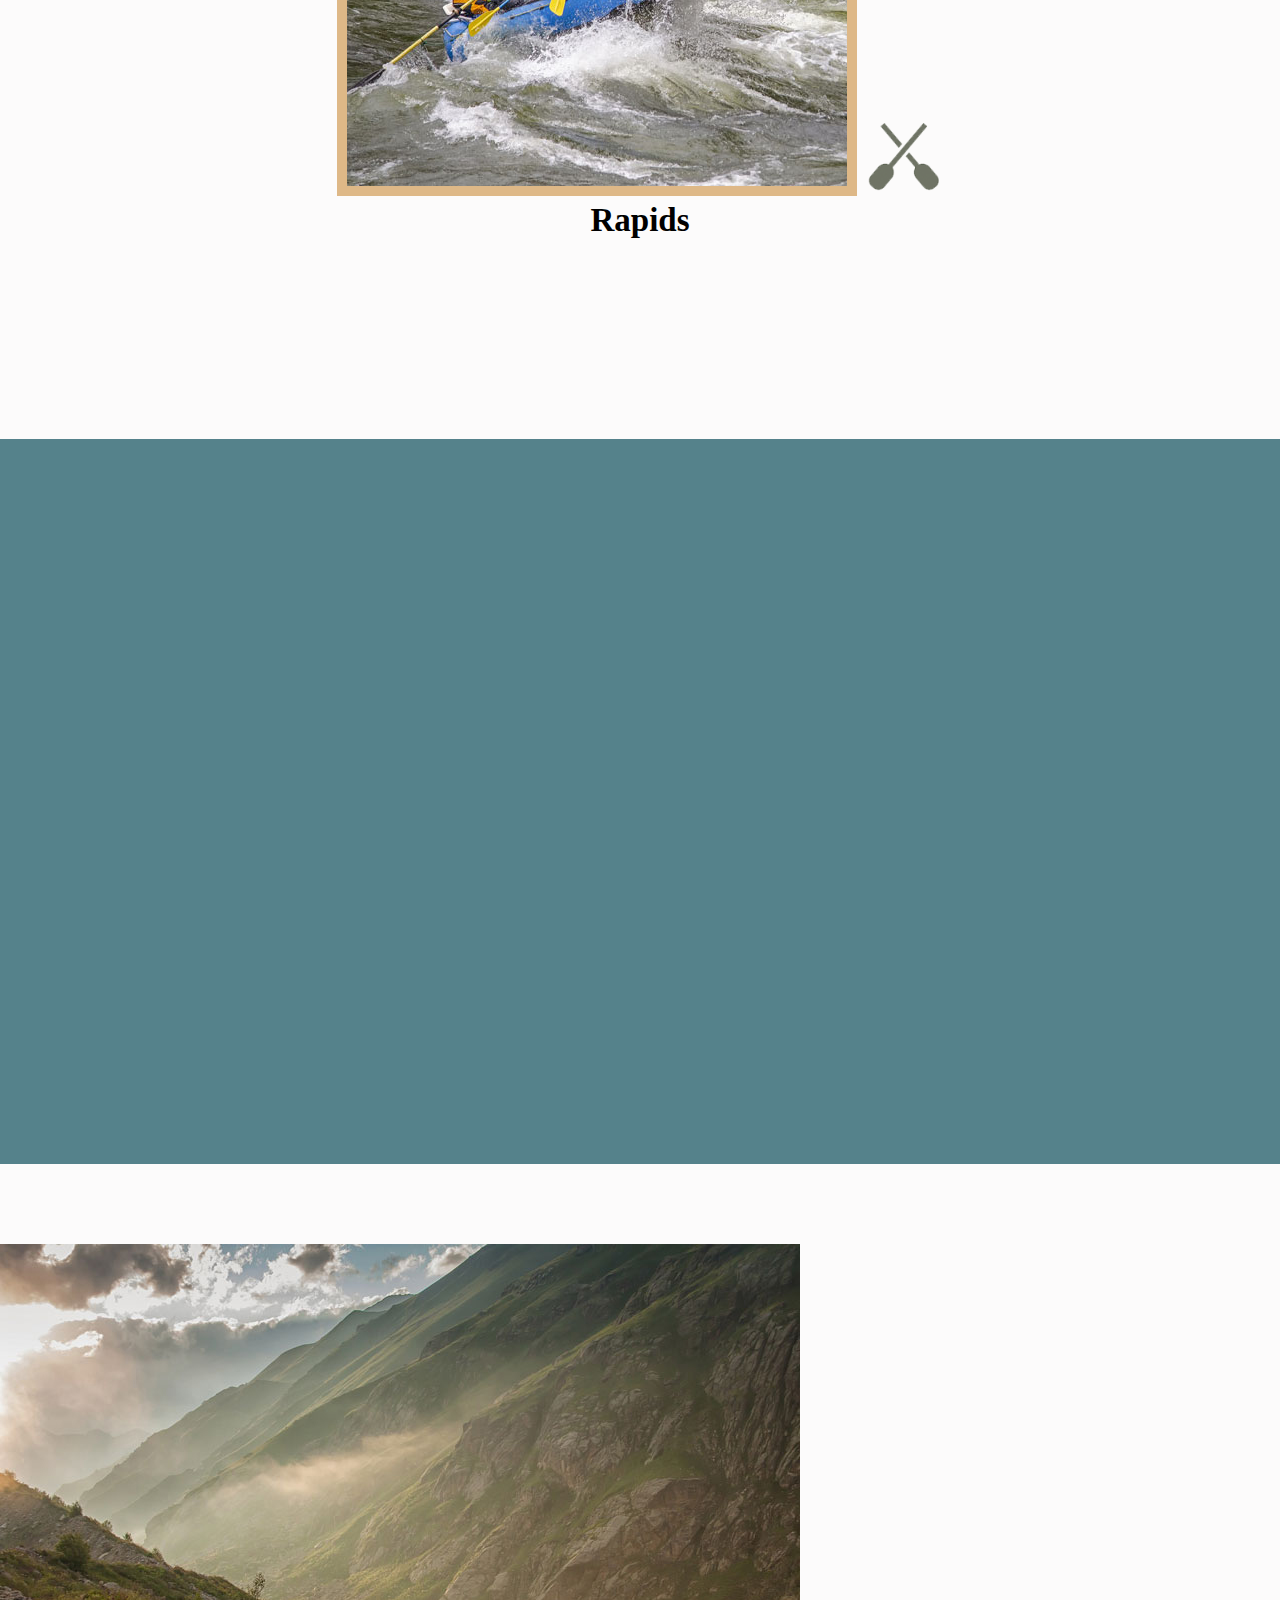
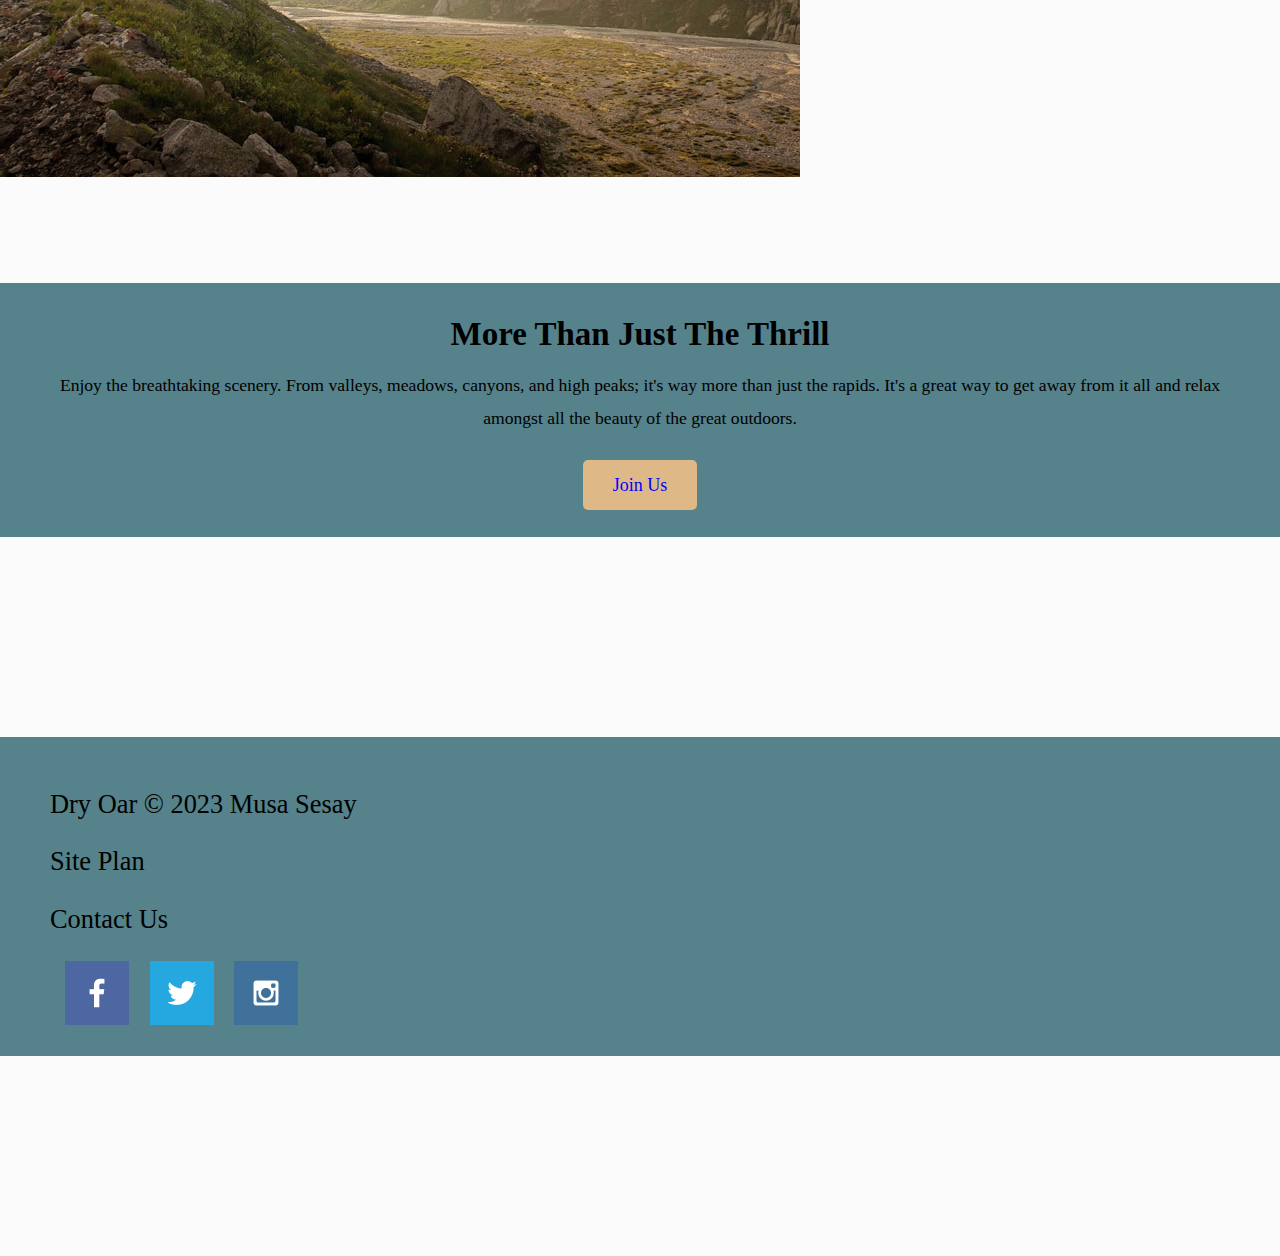
==== commit dc17d645: "final change" ====
--- a/index.html
+++ b/index.html
@@ -20,8 +20,7 @@
                 <a href="#">Rivers</a>
                 <a href="site-plan-rafting.html">Rates/Dates</a>
                 <a href="contactus.html">Contact Us</a>
-                <a href="#">About Us</a>
-                <a href="#">SERVICES</a>
+
 
 
             </nav>
